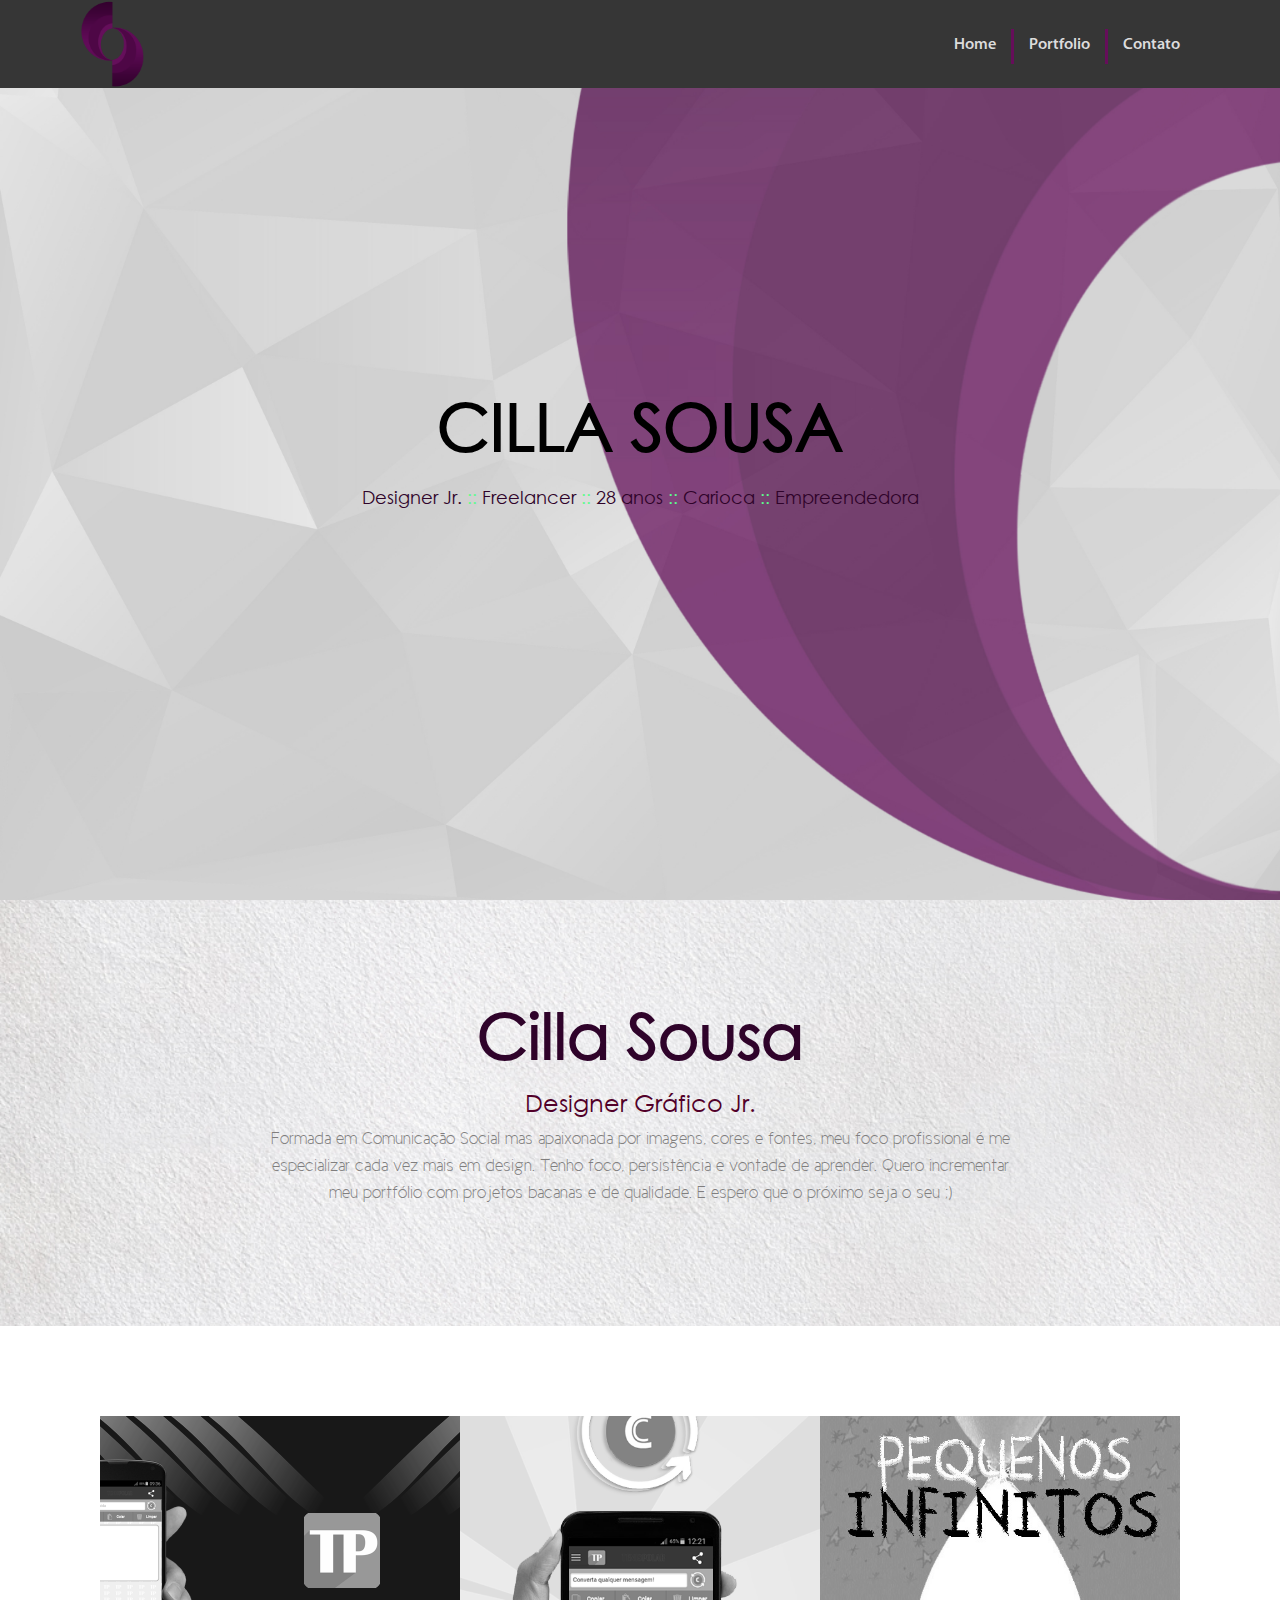
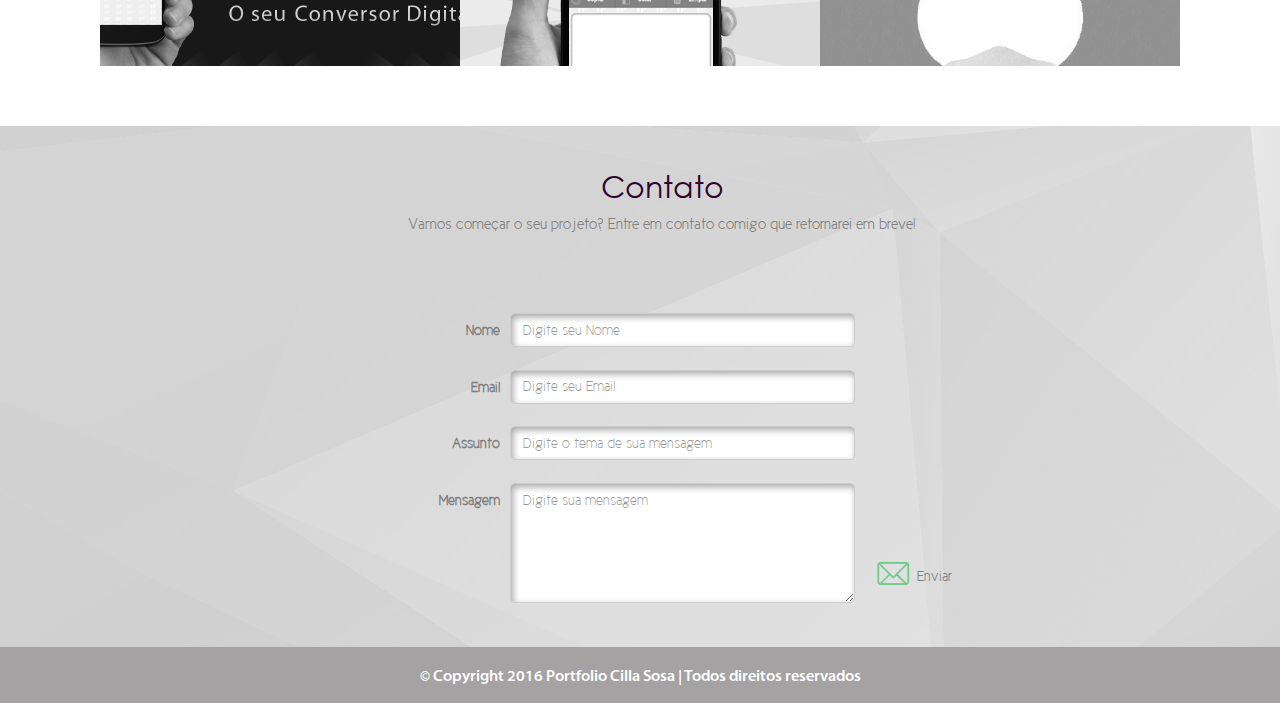
==== index.html @ 8358c3c4 "accordeon desktop, slide mobile" ====
<!DOCTYPE html>
<html lang="en">

<head>
    <link rel="shortcut icon" href="Content/images/LOGO-portfolio.png">
	<meta charset="utf-8">
	<meta http-equiv="X-UA-Compatible" content="IE=edge">
	<meta name="viewport" content="width=device-width, initial-scale=1">
	<meta name="description" content="">
	<meta name="author" content="">

	<title>Cilla Sousa - Designer</title>

	<!-- Bootstrap Core CSS -->
	<link rel="stylesheet" href="Content/bootstrap.css" type="text/css">

	<!-- Custom Fonts -->
	<link href='http://fonts.googleapis.com/css?family=Open+Sans:300italic,400italic,600italic,700italic,800italic,400,300,600,700,800' rel='stylesheet' type='text/css'>
	<link href='http://fonts.googleapis.com/css?family=Merriweather:400,300,300italic,400italic,700,700italic,900,900italic' rel='stylesheet' type='text/css'>
	<link href='http://fonts.googleapis.com/css?family=Slabo+27px' rel='stylesheet' type='text/css'>
	<link rel="stylesheet" href="Content/font-awesome.min.css" type="text/css">

	<!-- Plugin CSS -->
	<link rel="stylesheet" href="Content/animate.min.css" type="text/css">

    <!-- jCarousel -->
    <link rel="stylesheet" href="Content/jcarousel.css" type="text/css">

	<!-- Custom CSS -->
	<link rel="stylesheet" href="Content/creative.css" type="text/css">

    </head>

    <body id="page-top">

    <nav id="mainNav" class="navbar navbar-default navbar-fixed-top">
    	<div class="container-fluid">
    		<!-- Brand and toggle get grouped for better mobile display -->
    		<div class="navbar-header">
    			<button type="button" class="navbar-toggle collapsed" data-toggle="collapse" data-target="#bs-example-navbar-collapse-1">
    				<span class="sr-only">Toggle navigation</span>
    				<span class="icon-bar"></span>
    				<span class="icon-bar"></span>
    				<span class="icon-bar"></span>
    			</button>
    			<div class="containerLogo" data-href="#page-top">
    				<!-- <img src="Content/Images/LOGO3.png" data-href="#page-top" class="imgLogo"> -->
    			</div>
    		</div>

    		<!-- Collect the nav links, forms, and other content for toggling -->
    		<div class="collapse navbar-collapse" id="bs-example-navbar-collapse-1">
    			<ul class="nav navbar-nav navbar-right menuAnim">
    				<li class="menuBorderRight">
    					<a class="page-scroll" href="#about">Home</a>
    				</li>
    				<li class="menuBorderRight">
    					<a class="page-scroll" href="#portfolio">Portfolio</a>
    				</li>
    				<li>
    					<a class="page-scroll" href="#contact">Contato</a>
    				</li>
    			</ul>
    		</div>
    		<!-- /.navbar-collapse -->
    	</div>
    	<!-- /.container-fluid -->
    </nav>

    <header>
    	<div class="header-content">
    		<div class="header-content-inner">
    			<h1 class="cillaH1">Cilla Sousa</h1>
                <br>
                <div class="cillaH2">Designer Jr. <span class="greenDots">::</span> Freelancer <span class="greenDots">::</span> 28 anos <span class="greenDots">::</span> Carioca <span class="greenDots">::</span> Empreendedora</div>
    		</div>
    	</div>
    </header>

    <section class="bg-primary resumo" id="about">
    	<div class="container">
    		<div class="row">
    			<div class="col-lg-8 col-lg-offset-2 text-center">
    				<h1 class="section-heading">Cilla Sousa</h2>
                    <h3>Designer Gráfico Jr.</h3>
    				<p class="text-faded">Formada em Comunicação Social mas apaixonada por imagens, cores e fontes, meu foco profissional é me especializar cada vez mais em design.
Tenho foco, persistência e vontade de aprender.
Quero incrementar meu portfólio com projetos bacanas e de qualidade. E espero que o próximo seja o seu ;)</p>

    			</div>
    		</div>
    	</div>
    </section>

    <!-- <section class="galery-padding" id="portfolio">
    	<div class="header-content">
            <div class="container divGalery">
                <div class="wrapper">
                    <h1 class="roxoHeader portfolioH1">Portfolio</h1>

                    <p class="portfolioDescription" style="text-align: center">Clique em uma das capas para abrir a galeria do respectivo projeto</p>

                    <div class="jcarousel-wrapper">
                        <div class="jcarousel">
                            <ul style="left: 0px; top: 0px;">
                                <li data-toggle="modal" data-target="#lightboxOwner" style="width: 200px;"><img src="Content/images/portfolio/Owner/ownerLogo.jpg" alt="Image 1"></li>
                                <li data-toggle="modal" data-target="#lightboxTP" style="width: 200px;"><img src="Content/images/portfolio/TenisPolar/divulgacao_facebook.png" alt="Image 2"></li>
                                <li data-toggle="modal" data-target="#lightboxPI" style="width: 200px;"><img src="Content/images/portfolio/PequenosInfinitos/CAPA1.jpg" alt="Image 3"></li>
                            </ul>
                        </div>

                        <a href="#" class="jcarousel-control-prev" data-jcarouselcontrol="true">‹</a>
                        <a href="#" class="jcarousel-control-next" data-jcarouselcontrol="true">›</a>
                    </div>
                </div>
            </div>
        </div>
    </section> -->

    <section class="galery-padding" id="portfolio" >
        <div class="header-content">
            <div class="container divGalery">
                
            </div>
        </div>
    </section> 

    <!-- Lightboxes Owner-->
    <div class="modal fade" id="lightboxOwner" tabindex="-1" role="dialog" aria-labelledby="myModalLabel">
        <div class="vertical-alignment-helper">    
            <div class="modal-dialog modal-dialog-interno vertical-align-center" role="document">
                <div class="modal-content">
                    <div class="modal-body">
                        <div class="wrapper">
                            <h1 class="projetoH1">Owner Wearing</h1>

                            <p class="projetoDescription" style="text-align: center">Projeto feito para uma nova loja de roupas recem lançada.</p>

                            <div class="jcarousel-wrapper">
                                <div class="jcarousel">
                                    <ul style="left: 0px; top: 0px;">
                                        <li style="width: 200px;"><img src="Content/images/portfolio/Owner/ownerLogo.jpg" alt="Image 1"></li>
                                        <li style="width: 200px;"><img src="Content/images/portfolio/Owner/owner.jpg" alt="Image 2"></li>
                                        <li style="width: 200px;"><img src="Content/images/portfolio/Owner/owner2.jpg" alt="Image 3"></li>
                                        <li style="width: 200px;"><img src="Content/images/portfolio/Owner/owner3.jpg" alt="Image 4"></li>
                                        <li style="width: 200px;"><img src="Content/images/portfolio/Owner/capa_face.jpg" alt="Image 4"></li>
                                    </ul>
                                </div>

                                <a href="#" class="jcarousel-control-prev" data-jcarouselcontrol="true">‹</a>
                                <a href="#" class="jcarousel-control-next" data-jcarouselcontrol="true">›</a>
                            </div>
                        </div>
                    </div>
                    <div class="modal-footer">
                    <button type="button" class="btn btn-default" data-dismiss="modal">Fechar</button>
                    </div>
                </div>
            </div>
        </div>
    </div>

    <!-- Lightboxes Tenis Polar-->
    <div class="modal fade" id="lightboxTP" tabindex="-1" role="dialog" aria-labelledby="myModalLabel">
        <div class="vertical-alignment-helper">    
            <div class="modal-dialog modal-dialog-interno vertical-align-center" role="document">
                <div class="modal-content">
                    <div class="modal-body">
                        <div class="wrapper">
                            <h1 class="projetoH1">Tenis Polar</h1>

                            <p class="projetoDescription" style="text-align: center">Aplicativo lançado para android, que codifica mensagens.</p>

                            <div class="jcarousel-wrapper">
                                <div class="jcarousel">
                                    <ul style="left: 0px; top: 0px;">
                                        <li style="width: 200px;"><img src="Content/images/portfolio/TenisPolar/divulgacao_facebook.png" alt="Image 1"></li>
                                        <li style="width: 200px;"><img src="Content/images/portfolio/TenisPolar/Feature Graphic.png" alt="Image 2"></li>
                                        <li style="width: 200px;"><img src="Content/images/portfolio/TenisPolar/mao2.png" alt="Image 3"></li>
                                        <li style="width: 200px;"><img src="Content/images/portfolio/TenisPolar/img_desc1.png" alt="Image 4"></li>
                                        <li style="width: 200px;"><img src="Content/images/portfolio/TenisPolar/img_desc2.png" alt="Image 4"></li>
                                        <li style="width: 200px;"><img src="Content/images/portfolio/TenisPolar/img_desc3.png" alt="Image 4"></li>
                                        <li style="width: 200px;"><img src="Content/images/portfolio/TenisPolar/img_desc4.png" alt="Image 4"></li>
                                    </ul>
                                </div>

                                <a href="#" class="jcarousel-control-prev" data-jcarouselcontrol="true">‹</a>
                                <a href="#" class="jcarousel-control-next" data-jcarouselcontrol="true">›</a>
                            </div>
                        </div>
                    </div>
                    <div class="modal-footer">
                    <button type="button" class="btn btn-default" data-dismiss="modal">Fechar</button>
                    </div>
                </div>
            </div>
        </div>
    </div>

    <!-- Lightboxes Pequenos Infinitos-->
    <div class="modal fade" id="lightboxPI" tabindex="-1" role="dialog" aria-labelledby="myModalLabel">
        <div class="vertical-alignment-helper">    
            <div class="modal-dialog modal-dialog-interno vertical-align-center" role="document">
                <div class="modal-content">
                    <div class="modal-body">
                        <div class="wrapper">
                            <h1 class="projetoH1">Pequenos Infinitos</h1>

                            <p class="projetoDescription" style="text-align: center">Design do livro escrito por mim como trabalho de conclusão da faculdade.</p>

                            <div class="jcarousel-wrapper">
                                <div class="jcarousel">
                                    <ul style="left: 0px; top: 0px;">
                                        <li style="width: 200px;"><img src="Content/images/portfolio/PequenosInfinitos/CAPA1.jpg" alt="Image 1"></li>
                                        <li style="width: 200px;"><img src="Content/images/portfolio/PequenosInfinitos/CAPA2.jpg" alt="Image 2"></li>
                                        <li style="width: 200px;"><img src="Content/images/portfolio/PequenosInfinitos/PEQINFINITOS-face2.jpg" alt="Image 3"></li>
                                    </ul>
                                </div>

                                <a href="#" class="jcarousel-control-prev" data-jcarouselcontrol="true">‹</a>
                                <a href="#" class="jcarousel-control-next" data-jcarouselcontrol="true">›</a>
                            </div>
                        </div>
                    </div>
                    <div class="modal-footer">
                    <button type="button" class="btn btn-default" data-dismiss="modal">Fechar</button>
                    </div>
                </div>
            </div>
        </div>
    </div>

    <!-- <div class="col-sm-6 col-sm-offset-3 text-center">
                <div> -->
                <!-- <div class="col-sm-8  text-center">
                    <i class="fa fa-envelope-o fa-3x wow bounceIn" data-wow-delay=".1s"></i><br><br>
                    <div class="form-group">
                        <input type="text" class="form-control" id="txtNome" placeholder="Seu Nome"><br />
                        <input type="email" class="form-control" id="txtEmail" placeholder="Seu Email"><br />
                        <input type="text" class="form-control" id="txtAssunto" placeholder="Assunto">   <br />
                        <textarea style="resize:vertical; min-height:120px;" class="form-control" id="txtMensagem" placeholder="Mensagem"></textarea>
                    </div>
                    <a href="javascript:void(0);" class="btn btn-primary" onclick="sendEmail();">Enviar</a>
                </div> -->

    <section id="contact">
    	<div class="container">
    		<div class="row contactTitle">
    			<div class="col-sm-6 col-sm-offset-3 text-center">
    				<h2 class="section-heading roxoHeader">Contato</h2>
    				<p class="cinzaTexto">Vamos começar o seu projeto? Entre em contato comigo que retornarei em breve!</p>
    			</div>
			</div>
			<div class="row">
    			<div class="col-sm-8 col-sm-offset-2 text-center">
    				<div class="form-group">
                        <label for="txtNome" class="col-sm-4">Nome</label>
                        <div class="col-sm-6">
                            <input type="text" class="form-control" id="txtNome" placeholder="Digite seu Nome"><br />
                        </div>
    				</div>
    			</div>
    		</div>
            <div class="row">
                <div class="col-sm-8 col-sm-offset-2 text-center">
                    <div class="form-group">
                        <label for="txtEmail" class="col-sm-4">Email</label>
                        <div class="col-sm-6">
                            <input type="email" class="form-control" id="txtEmail" placeholder="Digite seu Email"><br />
                        </div>
                    </div>
                </div>
            </div>
            <div class="row">
                <div class="col-sm-8 col-sm-offset-2 text-center">
                    <div class="form-group">
                        <label for="txtAssunto" class="col-sm-4">Assunto</label>
                        <div class="col-sm-6">
                            <input type="text" class="form-control" id="txtAssunto" placeholder="Digite o tema de sua mensagem"><br />
                        </div>
                    </div>
                </div>
            </div>
            <div class="row">
                <div class="col-sm-8 col-sm-offset-2 text-center">
                    <div class="form-group">
                        <label for="txtMensagem" class="col-sm-4">Mensagem</label>
                        <div class="col-sm-6">
                            <textarea style="resize:vertical; min-height:120px;" class="form-control" id="txtMensagem" placeholder="Digite sua mensagem"></textarea>
                        </div>
                    </div>
                    <div class="btnEnviarEmail">
                        <img src="Content/images/email-icon.png" onclick="sendEmail();" />
                        <a href="javascript:void(0);" onclick="sendEmail();">Enviar</a>
                    </div>
                </div>
            </div>
    		<div class="alertFade">
    		</div>
    	</div>
    </section>

    

    <footer class="footer">© Copyright 2016 Portfolio Cilla Sosa | Todos direitos reservados</footer>
    
    <!-- Modernizr -->
    <script src="Content/js/modernizr.js"></script>

    <!-- jQuery -->
    <script src="Content/js/jquery.js"></script>

    <!-- Bootstrap Core JavaScript -->
    <script src="Content/js/bootstrap.js"></script>

    <!-- Plugin JavaScript -->
    <script src="Content//js/jquery.easing.min.js"></script>
    <script src="Content/js/jquery.fittext.js"></script>
    <script src="Content/js/wow.min.js"></script>

    <!-- jCarousel -->
    <script src="Content/js/jquery.jcarousel.js"></script>
    <script src="Content/js/jcarousel.transitions.js"></script>
    
    <!-- Custom Theme JavaScript -->
    <script src="Content/js/creative.js"></script>

    <script src="Content/js/index.js"></script>

</body>

</html>
---- Content/jcarousel.css ----
.jcarousel-wrapper {
    margin: 20px auto;
    position: relative;
    /*border: 10px solid #fff;*/
    -webkit-border-radius: 5px;
    -moz-border-radius: 5px;
    border-radius: 5px;
    /*-webkit-box-shadow: 0 0 2px #999;
    -moz-box-shadow: 0 0 2px #999;*/
    /*box-shadow: 0 0 2px #999;*/
}

/** Carousel **/

.jcarousel {
    position: relative;
    overflow: hidden;
    width: 100%;
}

.jcarousel ul {
    width: 20000em;
    position: relative;
    list-style: none;
    margin: 0;
    padding: 0;
}

.jcarousel li {
    width: 200px !important;
    float: left;
    border: 1px solid #fff;
    -moz-box-sizing: border-box;
    -webkit-box-sizing: border-box;
    box-sizing: border-box;
}

.jcarousel img {
    display: block;
    max-width: 100%;
    height: auto !important;
    min-height: 170px;
}

/** Carousel Controls **/

.jcarousel-control-prev,
.jcarousel-control-next {
    position: absolute;
    top: 50%;
    margin-top: -15px;
    width: 30px;
    height: 30px;
    text-align: center;
    /*background: #3ec567;*/
    color: #fff;
    text-decoration: none;
    text-shadow: 0 0 1px #000;
    font: 90px/27px Arial, sans-serif;
    -webkit-border-radius: 30px;
    -moz-border-radius: 30px;
    border-radius: 30px;
}

.jcarousel-control-prev:hover,
.jcarousel-control-prev:focus,
.jcarousel-control-next:hover,
.jcarousel-control-next:focus{
    text-decoration: none;
    color: #3ec567;
}

.jcarousel-control-prev {
    left: 15px;
}

.jcarousel-control-next {
    right: 15px;
}

/** Carousel Pagination **/

.jcarousel-pagination {
    position: absolute;
    bottom: -40px;
    left: 50%;
    -webkit-transform: translate(-50%, 0);
    -ms-transform: translate(-50%, 0);
    transform: translate(-50%, 0);
    margin: 0;
}

.jcarousel-pagination a {
    text-decoration: none;
    display: inline-block;

    font-size: 11px;
    height: 10px;
    width: 10px;
    line-height: 10px;

    background: #fff;
    color: #4E443C;
    border-radius: 10px;
    text-indent: -9999px;

    margin-right: 7px;


    -webkit-box-shadow: 0 0 2px #4E443C;
    -moz-box-shadow: 0 0 2px #4E443C;
    box-shadow: 0 0 2px #4E443C;
}

.jcarousel-pagination a.active {
    background: #4E443C;
    color: #fff;
    opacity: 1;

    -webkit-box-shadow: 0 0 2px #F0EFE7;
    -moz-box-shadow: 0 0 2px #F0EFE7;
    box-shadow: 0 0 2px #F0EFE7;
}

@import '//fonts.googleapis.com/css?family=Lato:400,400italic|Arvo:700,400,400italic';

body {
    background: #F0EFE7;
    margin: 0;
    padding: 0;
    font: 15px/1.5 'Lato', 'Helvetica Neue', Helvetica, Arial, sans-serif;
    color: #4E443C;
}

h1, h2, h3, h4, h5, h6 {
  font-family: 'Arvo', 'Helvetica Neue', Helvetica, Arial, sans-serif;
  text-align: center;
  font-weight: normal;
  text-rendering: optimizelegibility;
}

h1 {
    color: #4E443C;
    font-size: 36px;
    font-weight: bold;
}

h2, h2 a {
    color: #F14E32;
}

h3, h3 a {
  color: #0388A6;
}

a {
  color: #0388A6;
}

pre {
  border:1px solid #000;
  overflow-x:auto;
  background: #222;
  color: #fff;
  text-shadow: none;
}

.wrapper {
    max-width: 638px;
    padding: 0 20px 40px 20px;
    margin: auto;
}
---- Content/creative.css ----
/*!
 * Start Bootstrap - Creative Bootstrap Theme (http://startbootstrap.com)
 * Code licensed under the Apache License v2.0.
 * For details, see http://www.apache.org/licenses/LICENSE-2.0.
 */

 @font-face {
    font-family: 'CicleFina'; /*a name to be used later*/
    src: url('fonts/CicleFina.ttf'); /*URL to font*/
}

 @font-face {
    font-family: 'CicleSemi'; /*a name to be used later*/
    src: url('fonts/CicleSemi.ttf'); /*URL to font*/
}

 @font-face {
    font-family: 'CenturyGothicRegular'; /*a name to be used later*/
    src: url('fonts/CenturyGothicRegular.ttf'); /*URL to font*/
}

 @font-face {
    font-family: 'MyriadProSemibold'; /*a name to be used later*/
    src: url('fonts/MyriadProSemibold.ttf'); /*URL to font*/
}

 @font-face {
    font-family: 'MyriadProLight'; /*a name to be used later*/
    src: url('fonts/MyriadProLight.ttf'); /*URL to font*/
}

html,
body {
    width: 100%;
    height: 100%;
}

body {
    /*font-family: Merriweather,'Helvetica Neue',Arial,sans-serif;*/
}

hr {
    max-width: 50px;
    border-color: #f05f40;
    border-width: 3px;
}

hr.light {
    border-color: #fff;
}

a {
    color: #f05f40;
    -webkit-transition: all .35s;
    -moz-transition: all .35s;
    transition: all .35s;
}

a:hover,
a:focus {
    color: #eb3812;
}

h1,
h2,
h3,
h4,
h5,
h6 {
    /*font-family: 'Open Sans','Helvetica Neue',Arial,sans-serif;*/
    /*font-family: 'Slabo 27px', serif;*/
}

p {
    margin-bottom: 20px;
    font-size: 16px;
    line-height: 1.5;
    /*font-family: 'Slabo 27px', serif;*/
}

.bg-primary {
    background-color: white;
}

.bg-dark {
    color: #fff;
    background-color: #222;
}

.text-faded {
    color: rgba(255,255,255,.7);
}

section {
    padding: 100px 0;
}

aside {
    padding: 50px 0;
}

.galery-padding {
    padding: 10px;
}

.navbar-default {
    border-color: #363636;
    background-color: #363636;
    border-width: 0 0 0;
}

.navbar-default .navbar-header .navbar-brand {
    color: rgba(255,255,255,.7);
}

.navbar-default .navbar-header .navbar-brand:hover,
.navbar-default .navbar-header .navbar-brand:focus {
    color: #fff;
}

.navbar-default .nav > li>a,
.navbar-default .nav>li>a:focus {
    color: #DCDCDC;
}

.navbar-default .nav > li>a:hover,
.navbar-default .nav>li>a:focus:hover {
    color: #FAFAFA;
}

.navbar-default.affix {
    border-color: #F3F3F3;
    background-color: #F3F3F3;
    border-width: 0 0 0;
    opacity: 0.8;
    transition-property: all;
    transition-duration: 1000ms;
    transition-timing-function: ease-in-out;
}

.navbar-default.affix .navbar-header .navbar-brand {
    font-size: 14px;
    color: #f05f40;
}

.navbar-default.affix .navbar-header .navbar-brand:hover,
.navbar-default.affix .navbar-header .navbar-brand:focus {
    color: #eb3812;
}

.navbar-default.affix .nav > li>a,
.navbar-default.affix .nav>li>a:focus {
    color: #71093d;
}

.navbar-default.affix .nav > li>a:hover,
.navbar-default.affix .nav>li>a:focus:hover {
    color: #A46987;
}

header {
    position: relative;
    width: 100%;
    min-height: auto;
    text-align: center;
    color: #fff;
    background-image: url(images/header2.jpg);
    background-position: center;
    -webkit-background-size: cover;
    -moz-background-size: cover;
    background-size: cover;
    -o-background-size: cover;
}

header .header-content {
    position: relative;
    width: 100%;
    padding: 100px 15px;
    text-align: center;
}

header .header-content .header-content-inner h1 {
    margin-top: 0;
    margin-bottom: 0;
    text-transform: uppercase;
    font-weight: 700;
    /*font-family: 'Slabo 27px', serif;*/
}

header .header-content .header-content-inner hr {
    margin: 30px auto;
}

header .header-content .header-content-inner p {
    margin-bottom: 50px;
    font-size: 16px;
    font-weight: 300;
    color: rgba(255,255,255,.7);
    /*font-family: 'Slabo 27px', serif;*/
}

@media(min-width:768px) {
    header {
        min-height: 100%;
    }

    header .header-content {
        position: absolute;
        top: 50%;
        padding: 0 50px;
        -webkit-transform: translateY(-50%);
        -ms-transform: translateY(-50%);
        transform: translateY(-50%);
    }

    header .header-content .header-content-inner {
        margin-right: auto;
        margin-left: auto;
        max-width: 1000px;
    }

    header .header-content .header-content-inner p {
        margin-right: auto;
        margin-left: auto;
        max-width: 80%;
        font-size: 18px;
    }
}

.section-heading {
    margin-top: 0;
    font-family: "CenturyGothicRegular";
}

.service-box {
    margin: 50px auto 0;
    max-width: 400px;
}

@media(min-width:992px) {
    .service-box {
        margin: 20px auto 0;
    }
}

.service-box p {
    margin-bottom: 0;
}

.portfolio-box {
    display: block;
    position: relative;
    margin: 0 auto;
    max-width: 650px;
}

.portfolio-box .portfolio-box-caption {
    display: block;
    position: absolute;
    bottom: 0;
    width: 100%;
    height: 100%;
    text-align: center;
    color: #fff;
    opacity: 0;
    background: rgba(240,95,64,.9);
    -webkit-transition: all .35s;
    -moz-transition: all .35s;
    transition: all .35s;
}

.portfolio-box .portfolio-box-caption .portfolio-box-caption-content {
    position: absolute;
    top: 50%;
    width: 100%;
    text-align: center;
    transform: translateY(-50%);
}

.portfolio-box .portfolio-box-caption .portfolio-box-caption-content .project-category,
.portfolio-box .portfolio-box-caption .portfolio-box-caption-content .project-name {
    padding: 0 15px;
    font-family: 'Open Sans','Helvetica Neue',Arial,sans-serif;
}

.portfolio-box .portfolio-box-caption .portfolio-box-caption-content .project-category {
    text-transform: uppercase;
    font-size: 14px;
    font-weight: 600;
}

.portfolio-box .portfolio-box-caption .portfolio-box-caption-content .project-name {
    font-size: 18px;
}

.portfolio-box:hover .portfolio-box-caption {
    opacity: 1;
}

@media(min-width:768px) {
    .portfolio-box .portfolio-box-caption .portfolio-box-caption-content .project-category {
        font-size: 16px;
    }

    .portfolio-box .portfolio-box-caption .portfolio-box-caption-content .project-name {
        font-size: 22px;
    }
}

.call-to-action h2 {
    margin: 0 auto 20px;
}

.text-primary {
    color: #f05f40;
}

.no-gutter > [class*=col-] {
    padding-right: 0;
    padding-left: 0;
}

.btn-default {
    border-color: #fff;
    color: #222;
    background-color: #fff;
    -webkit-transition: all .35s;
    -moz-transition: all .35s;
    transition: all .35s;
}

.btn-default:hover,
.btn-default:focus,
.btn-default.focus,
.btn-default:active,
.btn-default.active,
.open > .dropdown-toggle.btn-default {
    border-color: #ededed;
    color: #222;
    background-color: #f2f2f2;
}

.btn-default:active,
.btn-default.active,
.open > .dropdown-toggle.btn-default {
    background-image: none;
}

.btn-default.disabled,
.btn-default[disabled],
fieldset[disabled] .btn-default,
.btn-default.disabled:hover,
.btn-default[disabled]:hover,
fieldset[disabled] .btn-default:hover,
.btn-default.disabled:focus,
.btn-default[disabled]:focus,
fieldset[disabled] .btn-default:focus,
.btn-default.disabled.focus,
.btn-default[disabled].focus,
fieldset[disabled] .btn-default.focus,
.btn-default.disabled:active,
.btn-default[disabled]:active,
fieldset[disabled] .btn-default:active,
.btn-default.disabled.active,
.btn-default[disabled].active,
fieldset[disabled] .btn-default.active {
    border-color: #fff;
    background-color: #fff;
}

.btn-default .badge {
    color: #fff;
    background-color: #222;
}

.btn-primary {
    border-color: #f05f40;
    color: #fff;
    background-color: #f05f40;
    -webkit-transition: all .35s;
    -moz-transition: all .35s;
    transition: all .35s;
}

.btn-primary:hover,
.btn-primary:focus,
.btn-primary.focus,
.btn-primary:active,
.btn-primary.active,
.open > .dropdown-toggle.btn-primary {
    border-color: #ed431f;
    color: #fff;
    background-color: #ee4b28;
}

.btn-primary:active,
.btn-primary.active,
.open > .dropdown-toggle.btn-primary {
    background-image: none;
}

.btn-primary.disabled,
.btn-primary[disabled],
fieldset[disabled] .btn-primary,
.btn-primary.disabled:hover,
.btn-primary[disabled]:hover,
fieldset[disabled] .btn-primary:hover,
.btn-primary.disabled:focus,
.btn-primary[disabled]:focus,
fieldset[disabled] .btn-primary:focus,
.btn-primary.disabled.focus,
.btn-primary[disabled].focus,
fieldset[disabled] .btn-primary.focus,
.btn-primary.disabled:active,
.btn-primary[disabled]:active,
fieldset[disabled] .btn-primary:active,
.btn-primary.disabled.active,
.btn-primary[disabled].active,
fieldset[disabled] .btn-primary.active {
    border-color: #f05f40;
    background-color: #f05f40;
}

.btn-primary .badge {
    color: #f05f40;
    background-color: #fff;
}

.btn {
    border: 0;
    border-radius: 300px;
    text-transform: uppercase;
    font-family: 'Open Sans','Helvetica Neue',Arial,sans-serif;
    font-weight: 700;
}

.btn-xl {
    padding: 15px 30px;
}

::-moz-selection {
    text-shadow: none;
    color: #fff;
    background: #222;
}

::selection {
    text-shadow: none;
    color: #fff;
    background: #222;
}

img::selection {
    color: #fff;
    background: 0 0;
}

img::-moz-selection {
    color: #fff;
    background: 0 0;
}

.footer {
  position: relative;
  margin-top: -56px; /* negative value of footer height */
  height: 56px;
  clear:both;
  padding-top:20px;
  background-color: #A4A2A3;
  text-align: center;
  font-family: 'MyriadProSemibold';
  color: white;
}

.alertFade {
    border: 1px solid transparent;
    border-radius: 4px;
    position: fixed;
    left: 0;
    right: 0;
    top: 17%;
    margin-left: 22%;
    margin-right: 20%;
    padding: 15px;
    display: none;
}

body {
    webkit-tap-highlight-color: #222;
    background: url(images/background.jpg) top right no-repeat;
    background-attachment: fixed;
}

.divGalery {
    margin-top: 30px;
}

.divGalery img {
    filter: gray; /* IE6-9 */
    -webkit-filter: grayscale(1); /* Google Chrome, Safari 6+ & Opera 15+ */
    -webkit-box-shadow: 0px 8px 6px -2px rgba(0,0,0,0.75);
    -moz-box-shadow: 0px 8px 6px -2px rgba(0,0,0,0.75);
    box-shadow: 0px 8px 6px -2px rgba(0,0,0,0.75);
    transition-property: all;
    transition-duration: 500ms;
    transition-timing-function: ease-in-out;
    cursor: pointer;
}

.divGalery img:hover {
    filter: none; /* IE6-9 */
    -webkit-filter: grayscale(0); /* Google Chrome, Safari 6+ & Opera 15+ */
}

@media(max-width: 768px){
    .containerLogo,
    .containerLogo.affix-top {
        height: 50px;
        width: 48px;
        background: url(images/LOGO-portfolio.png);
        background-size: cover;
        transition-property: all;
        transition-duration: 1000ms;
        transition-timing-function: ease-in-out;
        -webkit-filter: brightness(0) invert(1);
        filter: grayscale(0%);
    }
    .containerLogo.affix{
        margin-left: 0%;
        -webkit-filter: brightness(1) invert(0); 
        filter: grayscale(100%);
    }
}

@media(min-width: 768px){
    .containerLogo,
    .containerLogo.affix-top {
        width: 88px;
        height: 88px;
        transition-property: all;
        transition-duration: 1000ms;
        transition-timing-function: ease-in-out;
        -webkit-filter: brightness(0) invert(1);
        filter: grayscale(0%);
        background: url(images/LOGO-portfolio.png);
        background-size: cover;
        margin-left: 60%;
        position: relative;
        cursor: pointer;
    }
    .containerLogo.affix{
        margin-left: 0%;
        -webkit-filter: brightness(1) invert(0); 
        filter: grayscale(100%);
        height: 50px;
        width: 48px;
    }
}

.menuAnim{
    font-family: 'MyriadProSemibold';
}

.menuAnim li{
    height: 35px;
    margin-top: 8px;
}

.menuAnim li a{
    margin-top: -8px;
}

@media(min-width: 768px){
    .menuAnim{
        transition-property: all;
        transition-duration: 1000ms;
        transition-timing-function: ease-in-out;
        float: right !important;
    }
    .menuAnim.affix-top{
        margin-top: 21px;
        margin-right: 70px;
    }

    .menuAnim.affix{
        margin-top: 0px;
        margin-right: 0px;
    }
    .menuAnim.affix-top .menuBorderRight{
        border-right: 3px solid #660E5A;
    }
    .menuAnim.affix .menuBorderRight{
        border-right: 3px solid #CDCDCD;
        transition-property: all;
        transition-duration: 1000ms;
        transition-timing-function: ease-in-out;
    }
}

@media(max-width: 768px){
    .containerLogo,
    .containerLogo.affix-top {
        margin-left: 10%;
    }
    .containerLogo.affix{
        margin-left: 0%;
    }
}

/* Align Modal Middle */

.vertical-alignment-helper {
    display:table;
    height: 100%;
    width: 100%;
    pointer-events:none; /* This makes sure that we can still click outside of the modal to close it */
}
.vertical-align-center {
    /* To center vertically */
    display: table-cell;
    vertical-align: middle;
    pointer-events:none;
}
.modal-content {
    /* Bootstrap sets the size of the modal in the modal-dialog class, we need to inherit it */
    width:inherit;
    height:inherit;
    /* To center horizontally */
    margin: 0 auto;
    pointer-events: all;
}

@media(max-width: 768px){
    .modal-dialog-interno{
        width: 500px;
    }
}

@media(max-width: 500px){
    .modal-dialog-interno{
        width: 300px;
    }
}



.header-content h1{
    color: black;
}

.header-content h2{
    color: #702F4D;
}

.portfolioH1{
    font-family: 'MyriadProSemibold';
}

.portfolioDescription{
    color: #a6a6a6;
    font-family: 'MyriadProLight';
}

.projetoH1{
    font-family: 'CicleSemi';
    color: #3ec567;
}

.projetoDescription{
    font-family: 'CicleFina';
    color: #a6a6a6;
}

.resumo h1,
.roxoHeader{ 
    color: #2f032a !important;
}

.resumo h3{
    color: #520029;
    font-family: "CenturyGothicRegular";
}

.resumo p{
    color: #807e7e;
    font-size: 18px;
    font-family: "CicleFina";
}

.cillaH2{
    color: #2f032a;
    font-size: 18px;
    font-family: "CenturyGothicRegular";
}

.cillaH1{
    font-family: "CenturyGothicRegular";
    color: #141313;
}

.greenDots{
    color: #5dfb8d;
    font-size: 18px;
}

.resumo{
    background-image: url(images/planodefundo-cinza1.jpg);
    background-position: center;
    background-size: cover;
}

#portfolio{
    /*background-image: url(images/planodefundo-roxo1.jpg);*/
    background-color: white;
    background-position: center;
    background-size: cover
}

@media(min-width: 768px){
    #contact label{
        text-align: right;
        margin-top: 7px;
        margin-right: -20px;
        color: #807e7e;
        font-family: 'CicleFina';
    }
}

@media(max-width: 768px){
    #contact label{
        text-align: right;
        margin-top: -15px;
        float: left;
        color: #868485;
    }
}

@media(min-width: 768px){
    .btnEnviarEmail{
        margin-top: 78px;
        margin-right: 8%;
    }
}

@media(max-width: 768px){
    .btnEnviarEmail{
        margin-top: 15px;
    }
}

.btnEnviarEmail img{
    height: auto;
    width: 40px;
    cursor: pointer;
    margin-top: -8px;
}

.cinzaTexto,
.btnEnviarEmail a{
    color: #807e7e;
    font-family: 'CicleSemi';
    margin-left: -1px;
}

.menuAnim .active a{
    color: #3ec567 !important;
}

#txtNome,
#txtEmail,
#txtAssunto,
#txtMensagem{
    font-family: 'CicleFina';
    font-size: 15px;
    box-shadow: inset 2px 3px 7px #a6a6a6;
}

.contactTitle{
    margin: -5% 0% 5% 4%;
}

/* Accordion */

.accordion {
    width: 100%;
    max-width: 1080px;
    height: 250px;
    overflow: hidden;
    margin: 50px auto;
}

.accordion ul {
    width: 100%;
    display: table;
    table-layout: fixed;
    margin: 0;
    padding: 0;
}

.accordion ul li {
    display: table-cell;
    vertical-align: bottom;
    position: relative;
    width: 16.666%;
    height: 250px;
    background-repeat: no-repeat;
    background-position: center center;
    transition: all 500ms ease;
    background-size: cover;
    cursor: pointer;
    -webkit-filter: grayscale(1); /* Google Chrome, Safari 6+ & Opera 15+ */
}

.accordion ul li:nth-child(1) {
    background-image: url("images/portfolio/TenisPolar/Feature Graphic.png"); 
}

.accordion ul li:nth-child(2) { 
    background-image: url("images/portfolio/TenisPolar/divulgacao_facebook.png");
     }

.accordion ul li:nth-child(3) { 
    background-image: url("images/portfolio/PequenosInfinitos/CAPA1.jpg"); 
}

.accordion ul li:nth-child(1):hover{
    -webkit-filter: grayscale(0);
}
.accordion ul li:nth-child(2):hover{
    -webkit-filter: grayscale(0);
}
.accordion ul li:nth-child(3):hover{
    -webkit-filter: grayscale(0);
}

.accordion ul:hover li { 
    width: 15%; 
    
}

.accordion ul:hover li:hover {
    width: 60%; 
}

.accordion ul:hover li:hover a { 
    background: rgba(0, 0, 0, 0.4); 
}

.accordion ul:hover li:hover a * {
    opacity: 1;
    -webkit-transform: translateX(0);
    transform: translateX(0);
}

/* Slider for Mobile */


.images-slide {
    height : 250px;
    overflow-x: scroll;
    overflow-y: hidden;
    white-space: nowrap;
    width: 350px;
    margin: 0 auto;
    margin-bottom: 40px;
}
.images-slide a{
  padding : 14px 5px 0px 5px;
  margin: 5px 3px 0px 3px;
  vertical-align: middle;
  display: inline-block;
}

.images-slide img{
    widows: 300px;
    height: 250px;
}
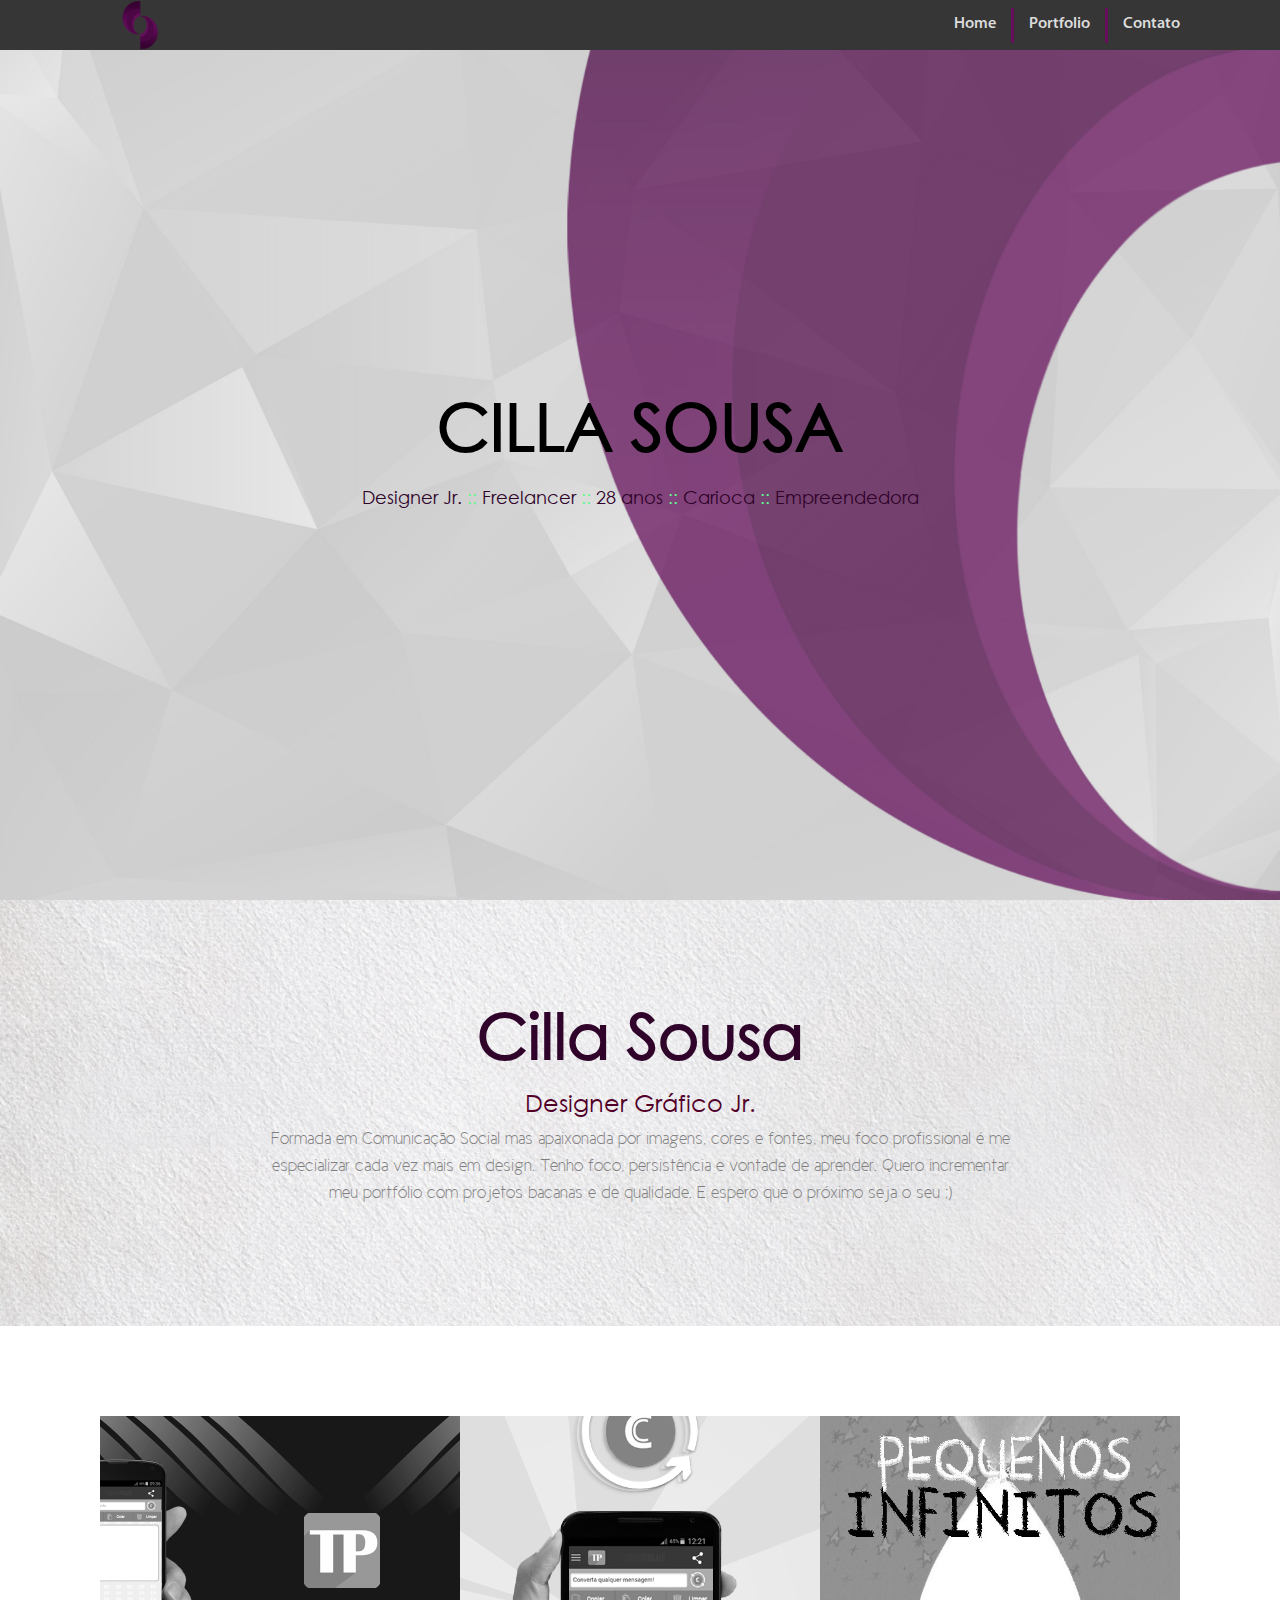
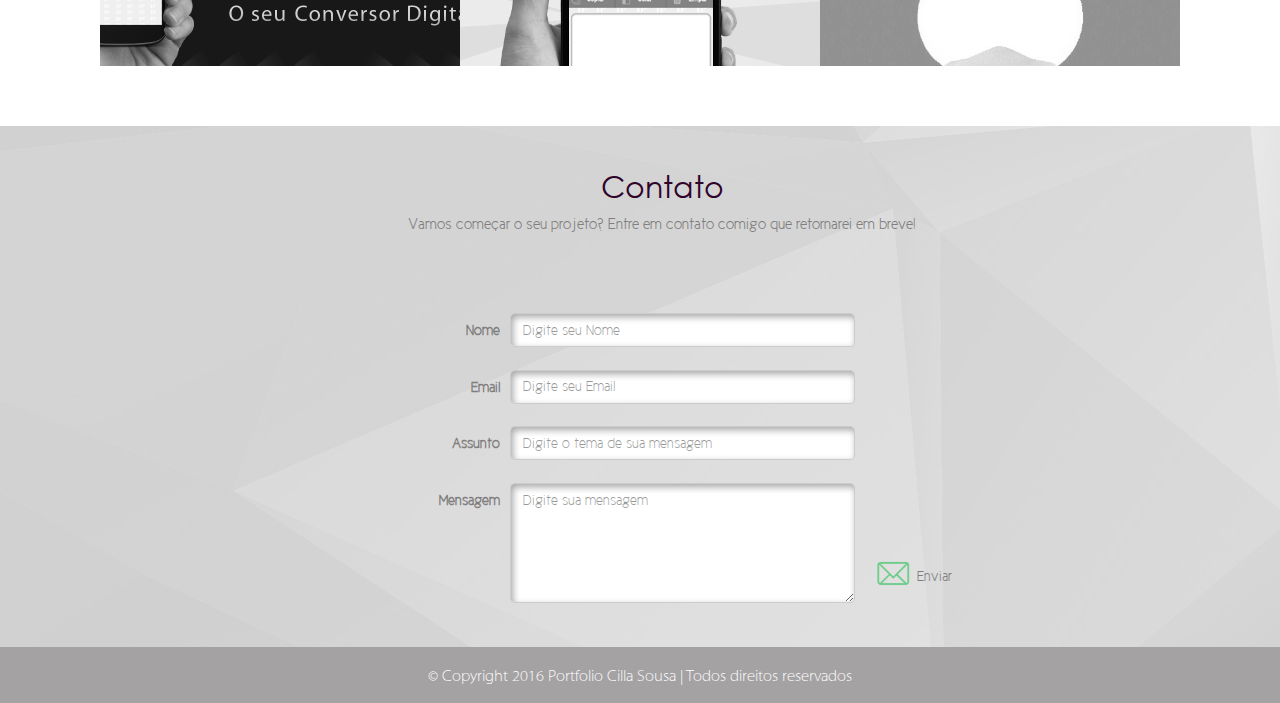
==== commit 15bd820e: "alteracoes" ====
--- a/index.html
+++ b/index.html
@@ -300,9 +300,11 @@
     	</div>
     </section>
 
+
+    <img id="btnTopo" src="Content/images/up_arrow_gray.png" data-href="#page-top" alt="">
     
 
-    <footer class="footer">© Copyright 2016 Portfolio Cilla Sosa | Todos direitos reservados</footer>
+    <footer class="footer">© Copyright 2016 Portfolio Cilla Sousa | Todos direitos reservados</footer>
     
     <!-- Modernizr -->
     <script src="Content/js/modernizr.js"></script>
--- a/Content/creative.css
+++ b/Content/creative.css
@@ -468,7 +468,7 @@
   padding-top:20px;
   background-color: #A4A2A3;
   text-align: center;
-  font-family: 'MyriadProSemibold';
+  font-family: 'MyriadProLight';
   color: white;
 }
 
@@ -535,8 +535,8 @@
 @media(min-width: 768px){
     .containerLogo,
     .containerLogo.affix-top {
-        width: 88px;
-        height: 88px;
+        width: 48px;
+        height: 50px;
         transition-property: all;
         transition-duration: 1000ms;
         transition-timing-function: ease-in-out;
@@ -544,7 +544,7 @@
         filter: grayscale(0%);
         background: url(images/LOGO-portfolio.png);
         background-size: cover;
-        margin-left: 60%;
+        margin-left: 100px;
         position: relative;
         cursor: pointer;
     }
@@ -578,7 +578,7 @@
         float: right !important;
     }
     .menuAnim.affix-top{
-        margin-top: 21px;
+        margin-top: 0px;
         margin-right: 70px;
     }
 
@@ -773,6 +773,13 @@
     font-family: 'CicleFina';
     font-size: 15px;
     box-shadow: inset 2px 3px 7px #a6a6a6;
+}
+
+#txtNome:focus,
+#txtEmail:focus,
+#txtAssunto:focus,
+#txtMensagem:focus{
+    border-color: #78D694;
 }
 
 .contactTitle{
@@ -875,3 +882,21 @@
     widows: 300px;
     height: 250px;
 }
+
+@media(min-width: 768px){
+    #btnTopo{
+        position: fixed;
+        top: 75%;
+        cursor: pointer;
+        transition-property: all;
+        transition-duration: 1000ms;
+        transition-timing-function: ease-in-out;
+    }
+    #btnTopo.affix-top{
+        left: 120%;
+    }
+
+    #btnTopo.affix{
+        left: 85%;
+    }
+}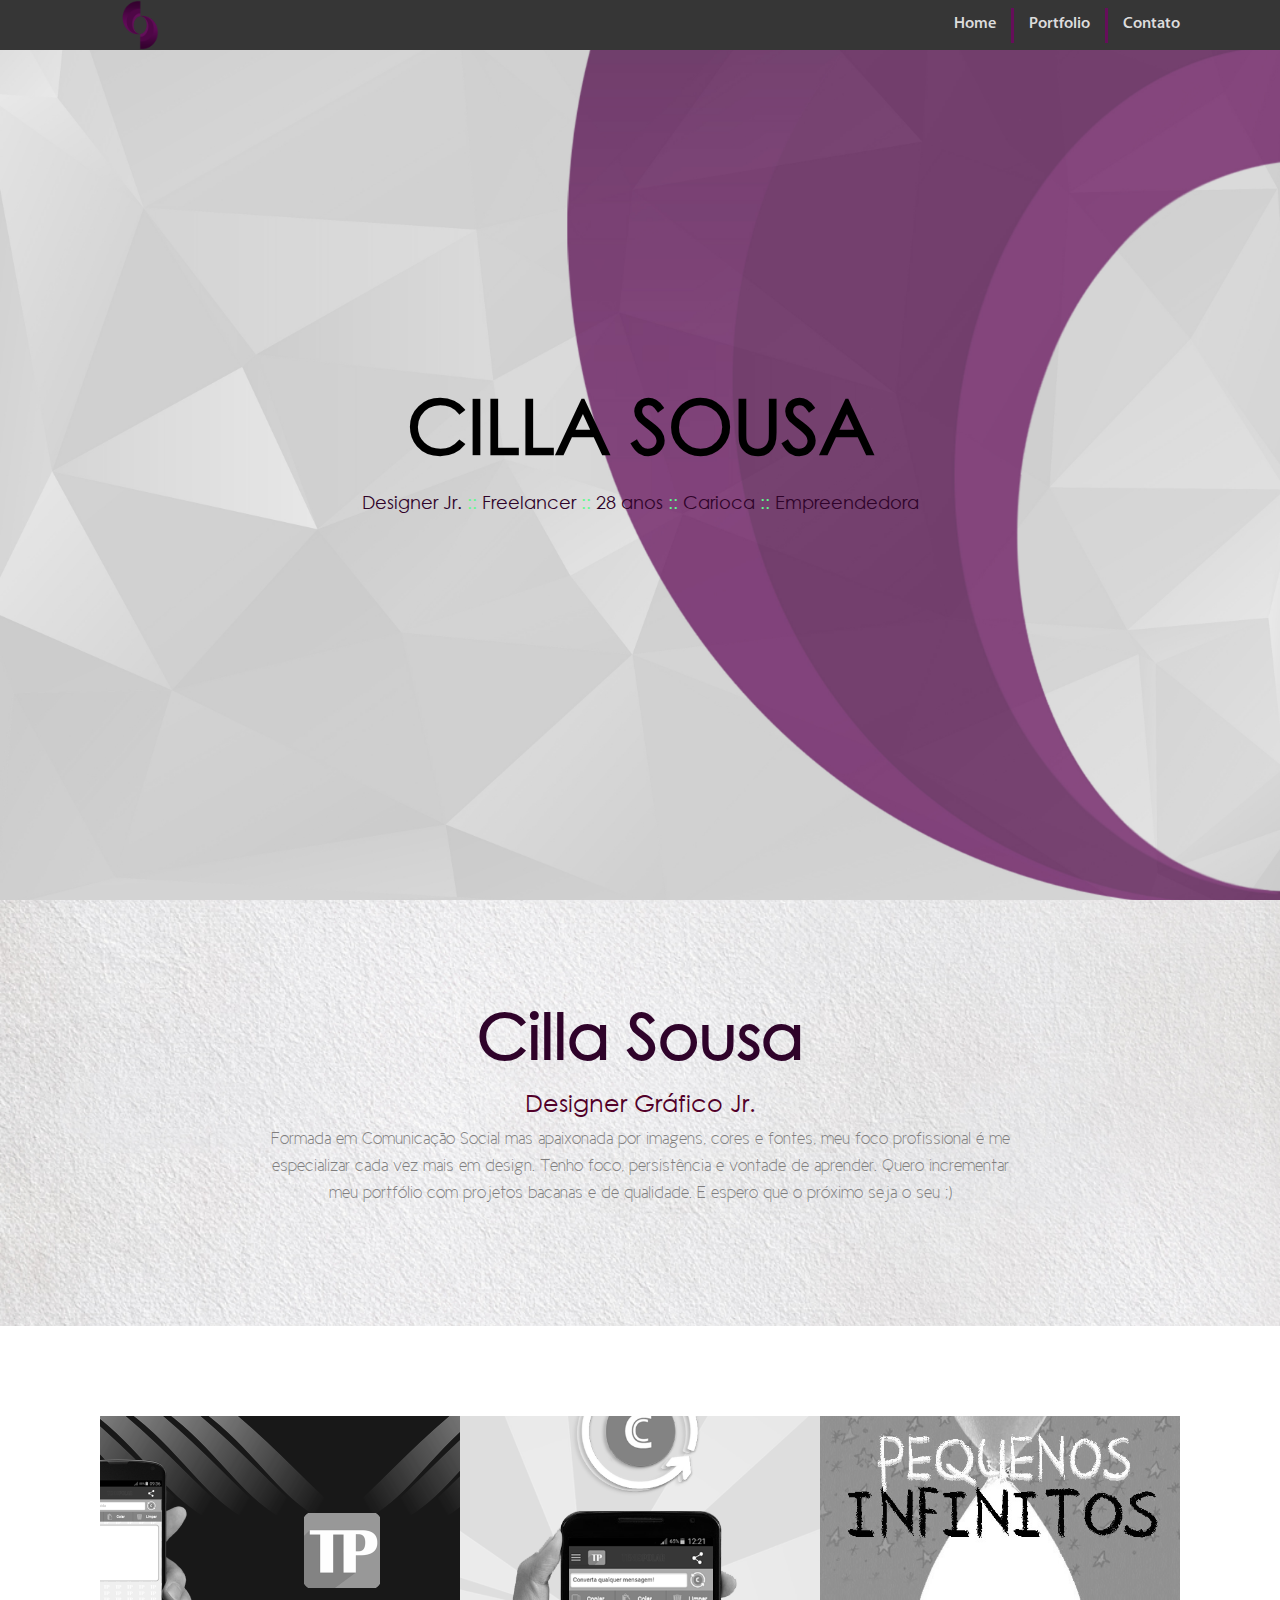
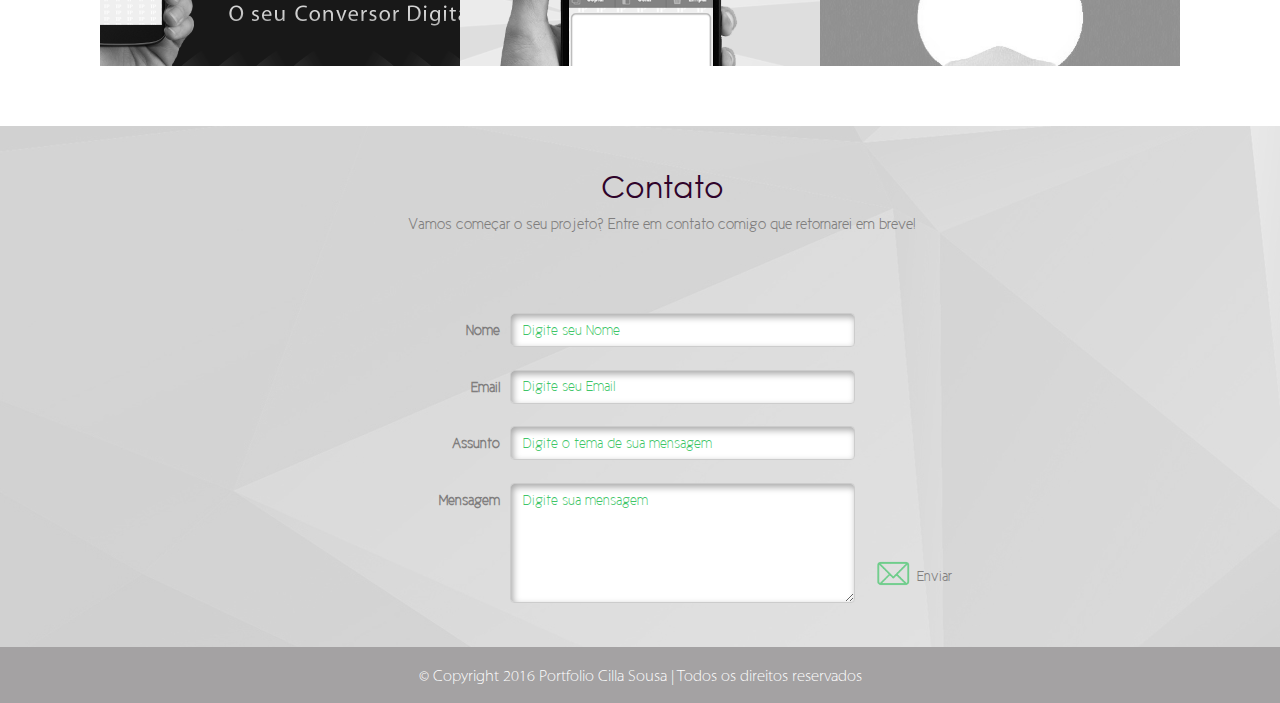
==== commit c2ddc03c: "alteracoes" ====
--- a/index.html
+++ b/index.html
@@ -304,7 +304,7 @@
     <img id="btnTopo" src="Content/images/up_arrow_gray.png" data-href="#page-top" alt="">
     
 
-    <footer class="footer">© Copyright 2016 Portfolio Cilla Sousa | Todos direitos reservados</footer>
+    <footer class="footer">© Copyright 2016 Portfolio Cilla Sousa | Todos os direitos reservados</footer>
     
     <!-- Modernizr -->
     <script src="Content/js/modernizr.js"></script>
--- a/Content/creative.css
+++ b/Content/creative.css
@@ -336,7 +336,7 @@
 .btn-default.active,
 .open > .dropdown-toggle.btn-default {
     border-color: #ededed;
-    color: #222;
+    color: #3ec567;
     background-color: #f2f2f2;
 }
 
@@ -472,6 +472,12 @@
   color: white;
 }
 
+@media(max-width: 768px){
+    .footer{
+        font-size: 12px;
+    }
+}
+
 .alertFade {
     border: 1px solid transparent;
     border-radius: 4px;
@@ -772,6 +778,7 @@
 #txtMensagem{
     font-family: 'CicleFina';
     font-size: 15px;
+    color: #3ec567;
     box-shadow: inset 2px 3px 7px #a6a6a6;
 }
 
@@ -780,6 +787,19 @@
 #txtAssunto:focus,
 #txtMensagem:focus{
     border-color: #78D694;
+}
+
+::-webkit-input-placeholder { /* Chrome/Opera/Safari */
+  color: #3ec567 !important;
+}
+::-moz-placeholder { /* Firefox 19+ */
+  color: #3ec567 !important;
+}
+:-ms-input-placeholder { /* IE 10+ */
+  color: #3ec567 !important;
+}
+:-moz-placeholder { /* Firefox 18- */
+  color: #3ec567 !important;
 }
 
 .contactTitle{
@@ -867,7 +887,7 @@
     overflow-x: scroll;
     overflow-y: hidden;
     white-space: nowrap;
-    width: 350px;
+    width: 320px;
     margin: 0 auto;
     margin-bottom: 40px;
 }
@@ -887,6 +907,7 @@
     #btnTopo{
         position: fixed;
         top: 75%;
+        left: 120%;
         cursor: pointer;
         transition-property: all;
         transition-duration: 1000ms;
@@ -899,4 +920,10 @@
     #btnTopo.affix{
         left: 85%;
     }
+}
+
+@media(max-width: 768px){
+    #btnTopo{
+        display: none;
+    }
 }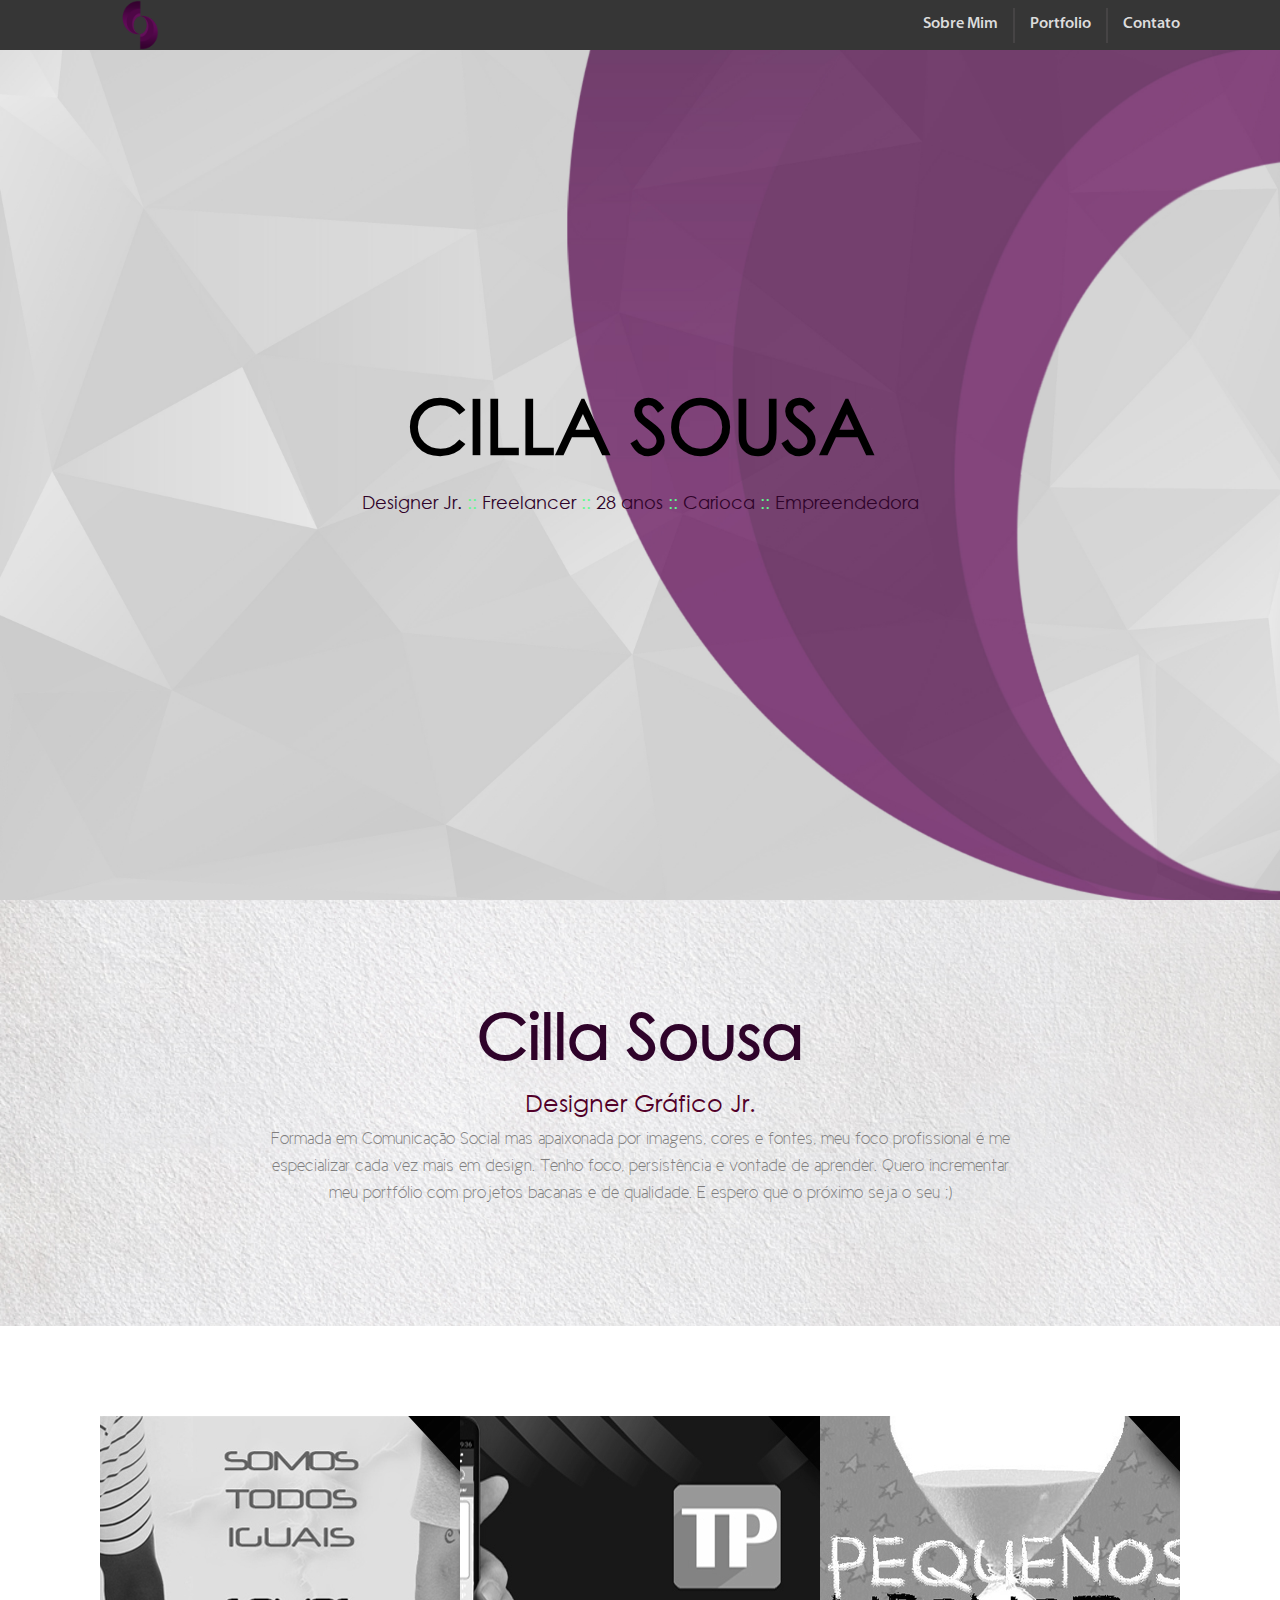
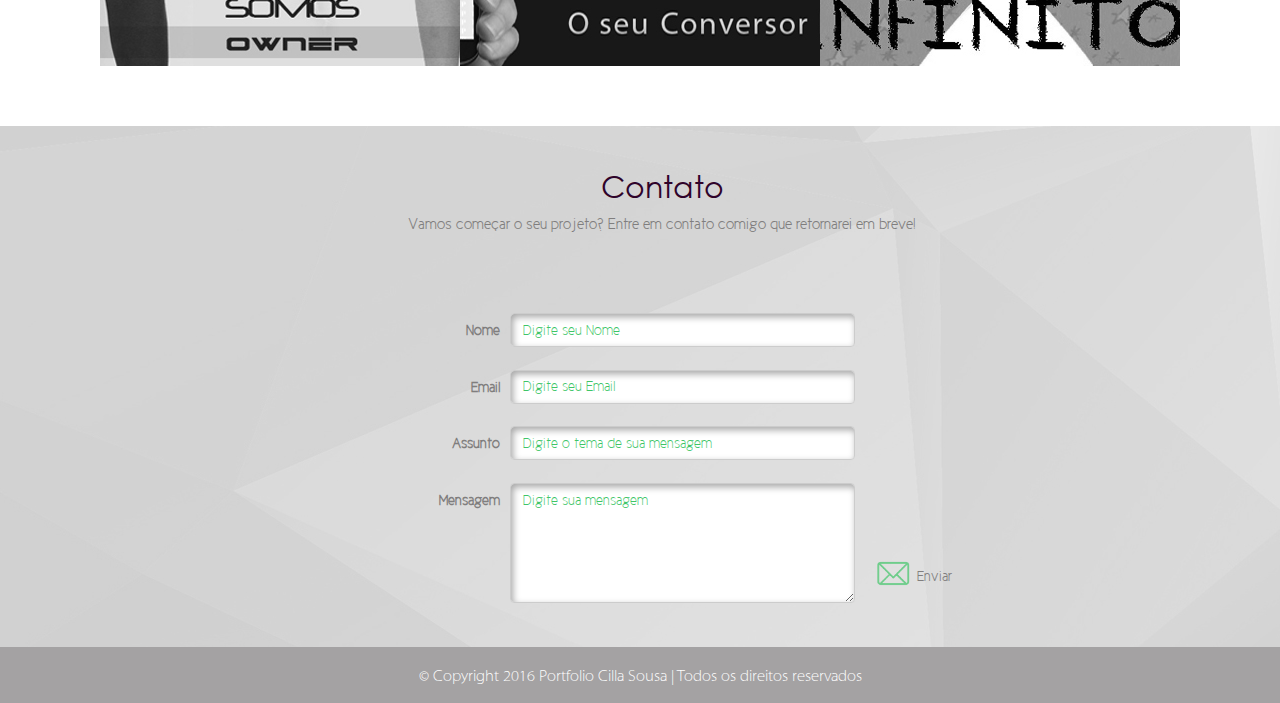
==== commit b9e86001: "correcao" ====
--- a/index.html
+++ b/index.html
@@ -52,7 +52,7 @@
     		<div class="collapse navbar-collapse" id="bs-example-navbar-collapse-1">
     			<ul class="nav navbar-nav navbar-right menuAnim">
     				<li class="menuBorderRight">
-    					<a class="page-scroll" href="#about">Home</a>
+    					<a class="page-scroll" href="#about">Sobre Mim</a>
     				</li>
     				<li class="menuBorderRight">
     					<a class="page-scroll" href="#portfolio">Portfolio</a>
--- a/Content/creative.css
+++ b/Content/creative.css
@@ -593,10 +593,10 @@
         margin-right: 0px;
     }
     .menuAnim.affix-top .menuBorderRight{
-        border-right: 3px solid #660E5A;
+        border-right: 2px solid #464445;
     }
     .menuAnim.affix .menuBorderRight{
-        border-right: 3px solid #CDCDCD;
+        border-right: 2px solid #CDCDCD;
         transition-property: all;
         transition-duration: 1000ms;
         transition-timing-function: ease-in-out;
@@ -839,15 +839,15 @@
 }
 
 .accordion ul li:nth-child(1) {
-    background-image: url("images/portfolio/TenisPolar/Feature Graphic.png"); 
+    background-image: url("images/portfolio/capa1.jpg"); 
 }
 
 .accordion ul li:nth-child(2) { 
-    background-image: url("images/portfolio/TenisPolar/divulgacao_facebook.png");
+    background-image: url("images/portfolio/capa2.jpg");
      }
 
 .accordion ul li:nth-child(3) { 
-    background-image: url("images/portfolio/PequenosInfinitos/CAPA1.jpg"); 
+    background-image: url("images/portfolio/capa3.jpg"); 
 }
 
 .accordion ul li:nth-child(1):hover{
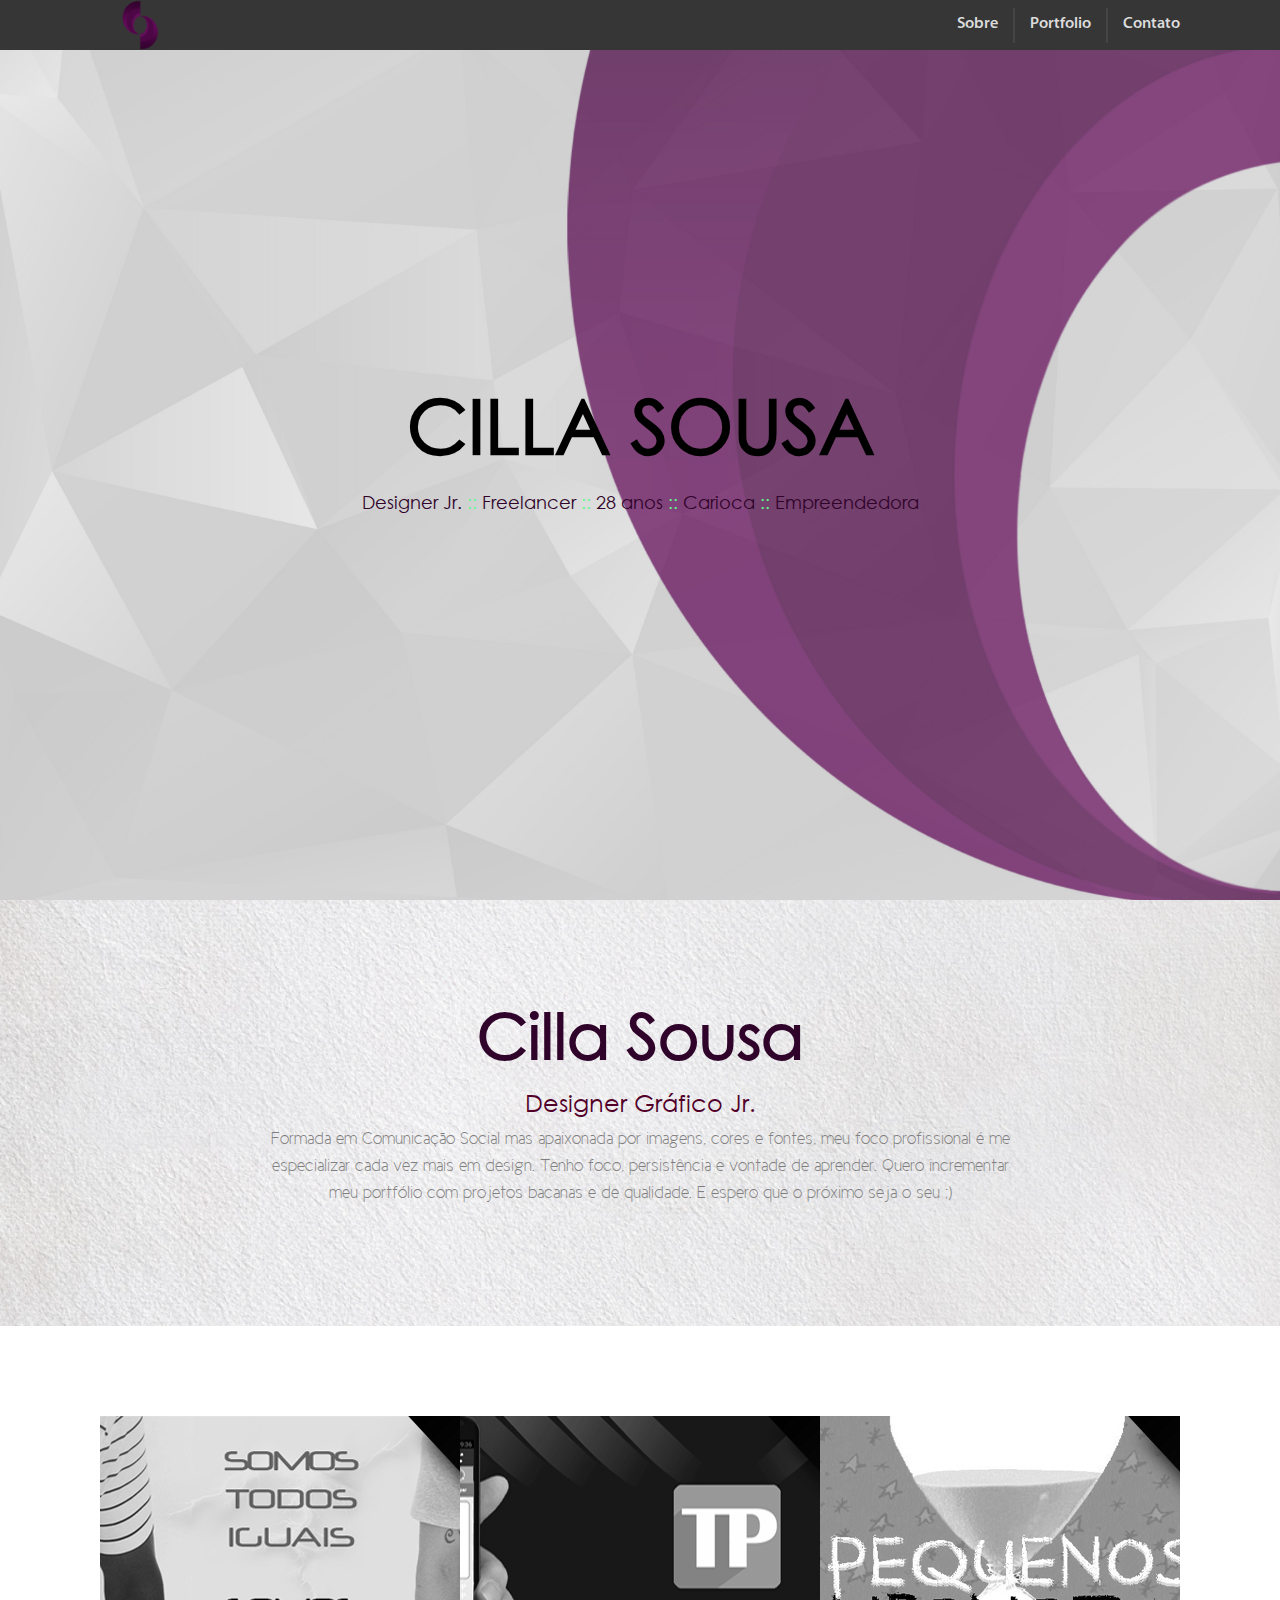
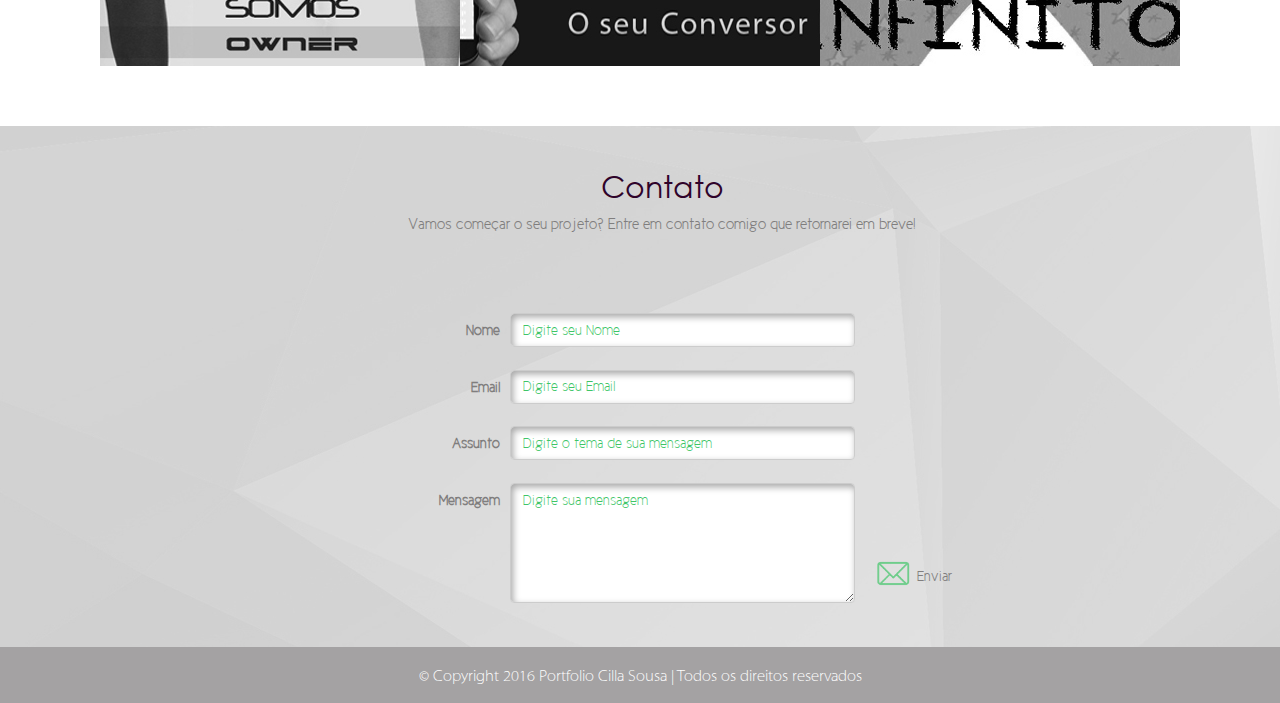
==== commit e8d32144: "correcao" ====
--- a/index.html
+++ b/index.html
@@ -52,7 +52,7 @@
     		<div class="collapse navbar-collapse" id="bs-example-navbar-collapse-1">
     			<ul class="nav navbar-nav navbar-right menuAnim">
     				<li class="menuBorderRight">
-    					<a class="page-scroll" href="#about">Sobre Mim</a>
+    					<a class="page-scroll" href="#about">Sobre</a>
     				</li>
     				<li class="menuBorderRight">
     					<a class="page-scroll" href="#portfolio">Portfolio</a>
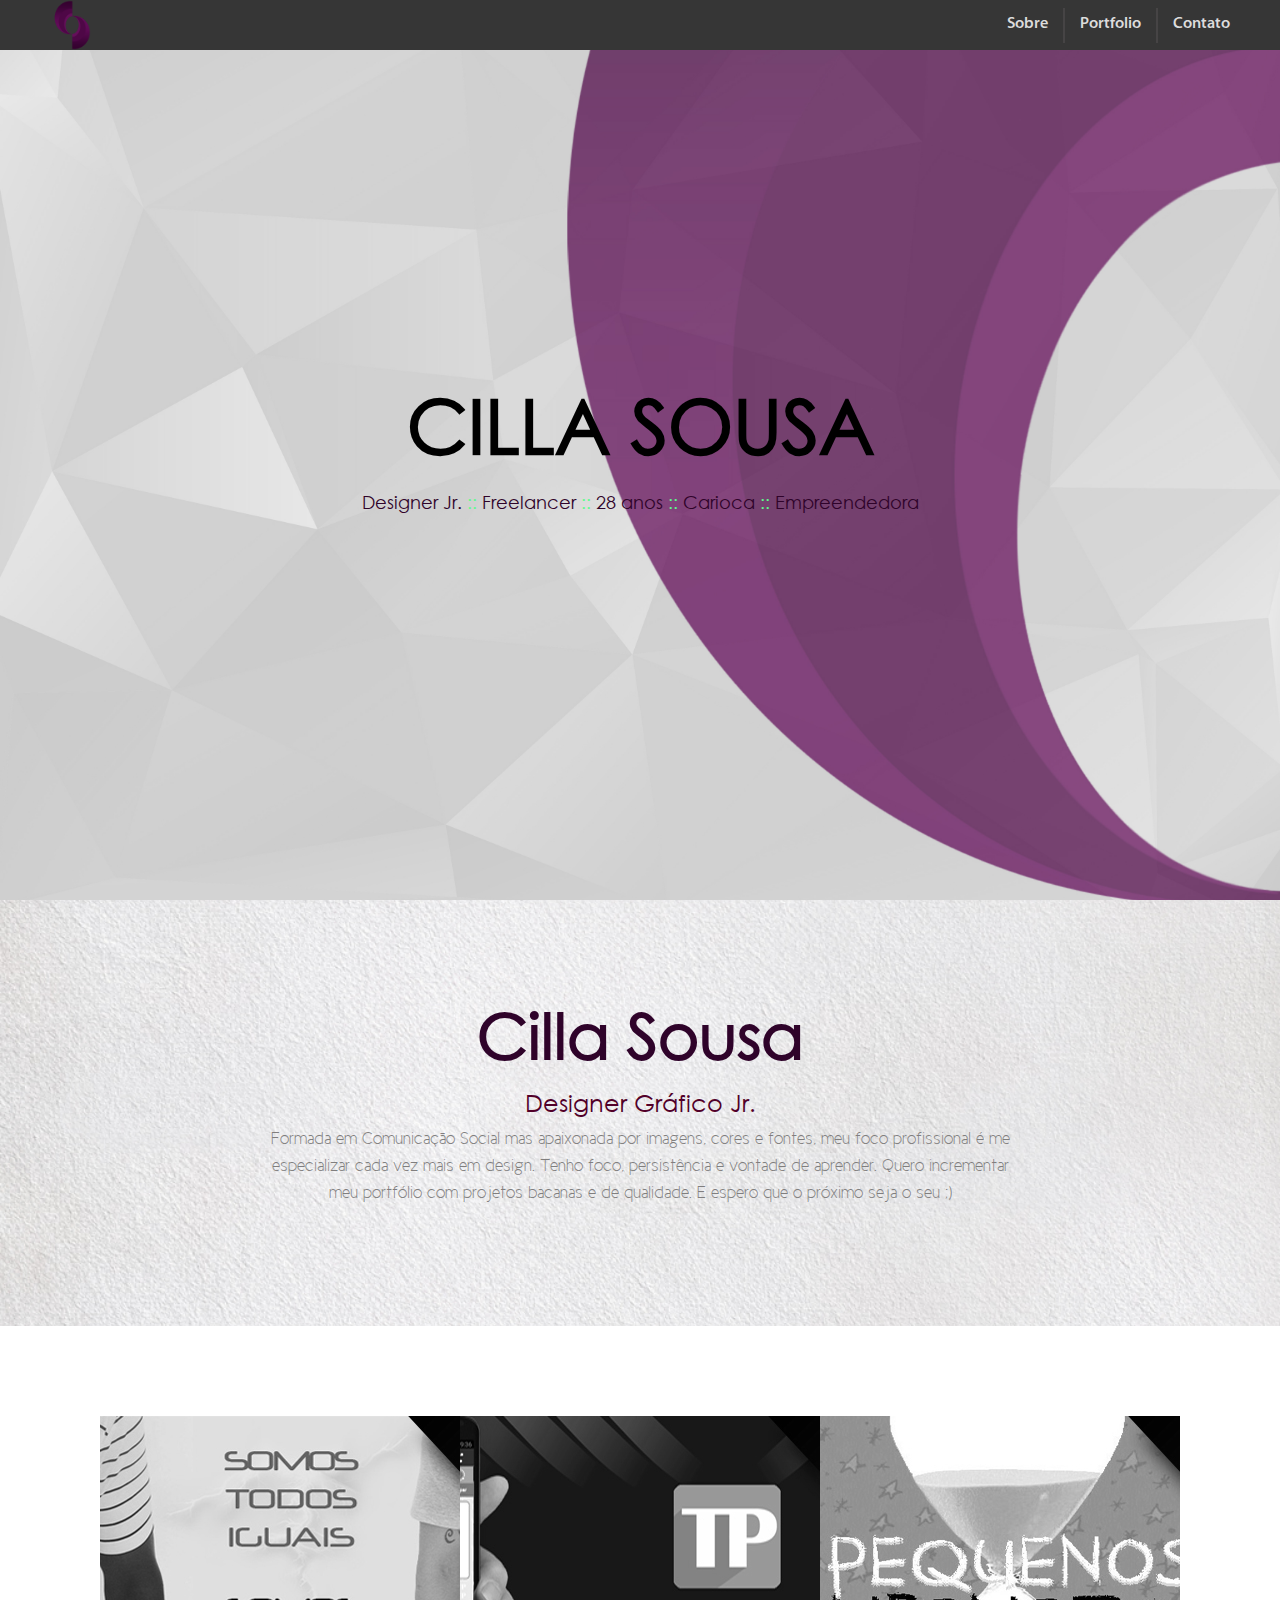
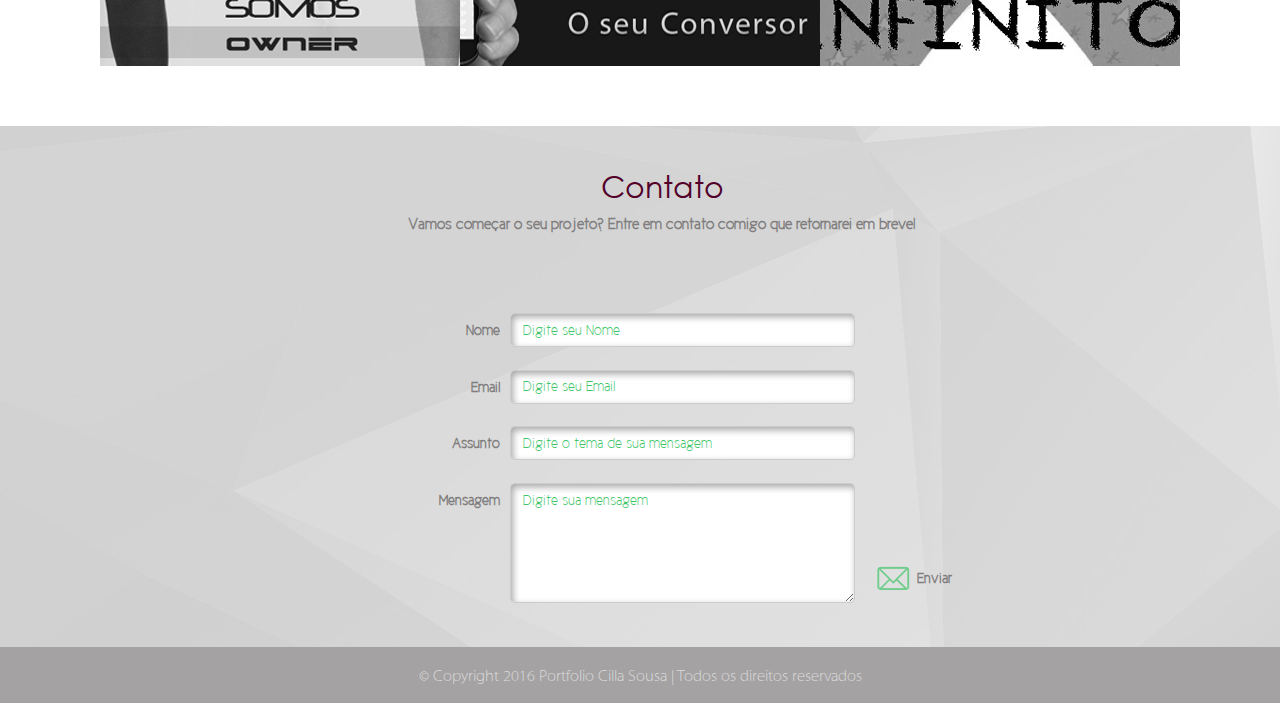
==== commit 9373d15c: "correcao" ====
--- a/index.html
+++ b/index.html
@@ -247,7 +247,7 @@
     	<div class="container">
     		<div class="row contactTitle">
     			<div class="col-sm-6 col-sm-offset-3 text-center">
-    				<h2 class="section-heading roxoHeader">Contato</h2>
+    				<h2 class="section-heading contatoColor">Contato</h2>
     				<p class="cinzaTexto">Vamos começar o seu projeto? Entre em contato comigo que retornarei em breve!</p>
     			</div>
 			</div>
--- a/Content/jcarousel.css
+++ b/Content/jcarousel.css
@@ -49,17 +49,18 @@
     position: absolute;
     top: 50%;
     margin-top: -15px;
-    width: 30px;
-    height: 30px;
+    width: 32px;
+    height: 32px;
     text-align: center;
-    /*background: #3ec567;*/
+    background: #CDCDCD;
     color: #fff;
     text-decoration: none;
-    text-shadow: 0 0 1px #000;
-    font: 90px/27px Arial, sans-serif;
+    /*text-shadow: 0 0 1px #000;*/
+    font: 30px/27px Arial, sans-serif;
     -webkit-border-radius: 30px;
     -moz-border-radius: 30px;
     border-radius: 30px;
+    opacity: 0.8;
 }
 
 .jcarousel-control-prev:hover,
@@ -76,6 +77,7 @@
 
 .jcarousel-control-next {
     right: 15px;
+    padding-left: 3px;
 }
 
 /** Carousel Pagination **/
--- a/Content/creative.css
+++ b/Content/creative.css
@@ -469,7 +469,7 @@
   background-color: #A4A2A3;
   text-align: center;
   font-family: 'MyriadProLight';
-  color: white;
+  color: #dcdcdc;
 }
 
 @media(max-width: 768px){
@@ -550,7 +550,7 @@
         filter: grayscale(0%);
         background: url(images/LOGO-portfolio.png);
         background-size: cover;
-        margin-left: 100px;
+        margin-left: 32px;
         position: relative;
         cursor: pointer;
     }
@@ -585,7 +585,7 @@
     }
     .menuAnim.affix-top{
         margin-top: 0px;
-        margin-right: 70px;
+        margin-right: 20px;
     }
 
     .menuAnim.affix{
@@ -682,6 +682,10 @@
     color: #2f032a !important;
 }
 
+.contatoColor{
+    color: #520029 !important;
+}
+
 .resumo h3{
     color: #520029;
     font-family: "CenturyGothicRegular";
@@ -758,14 +762,15 @@
     height: auto;
     width: 40px;
     cursor: pointer;
-    margin-top: -8px;
+    margin-top: -3px;
 }
 
 .cinzaTexto,
 .btnEnviarEmail a{
     color: #807e7e;
-    font-family: 'CicleSemi';
+    font-family: 'CicleFina';
     margin-left: -1px;
+    font-weight: bold;
 }
 
 .menuAnim .active a{
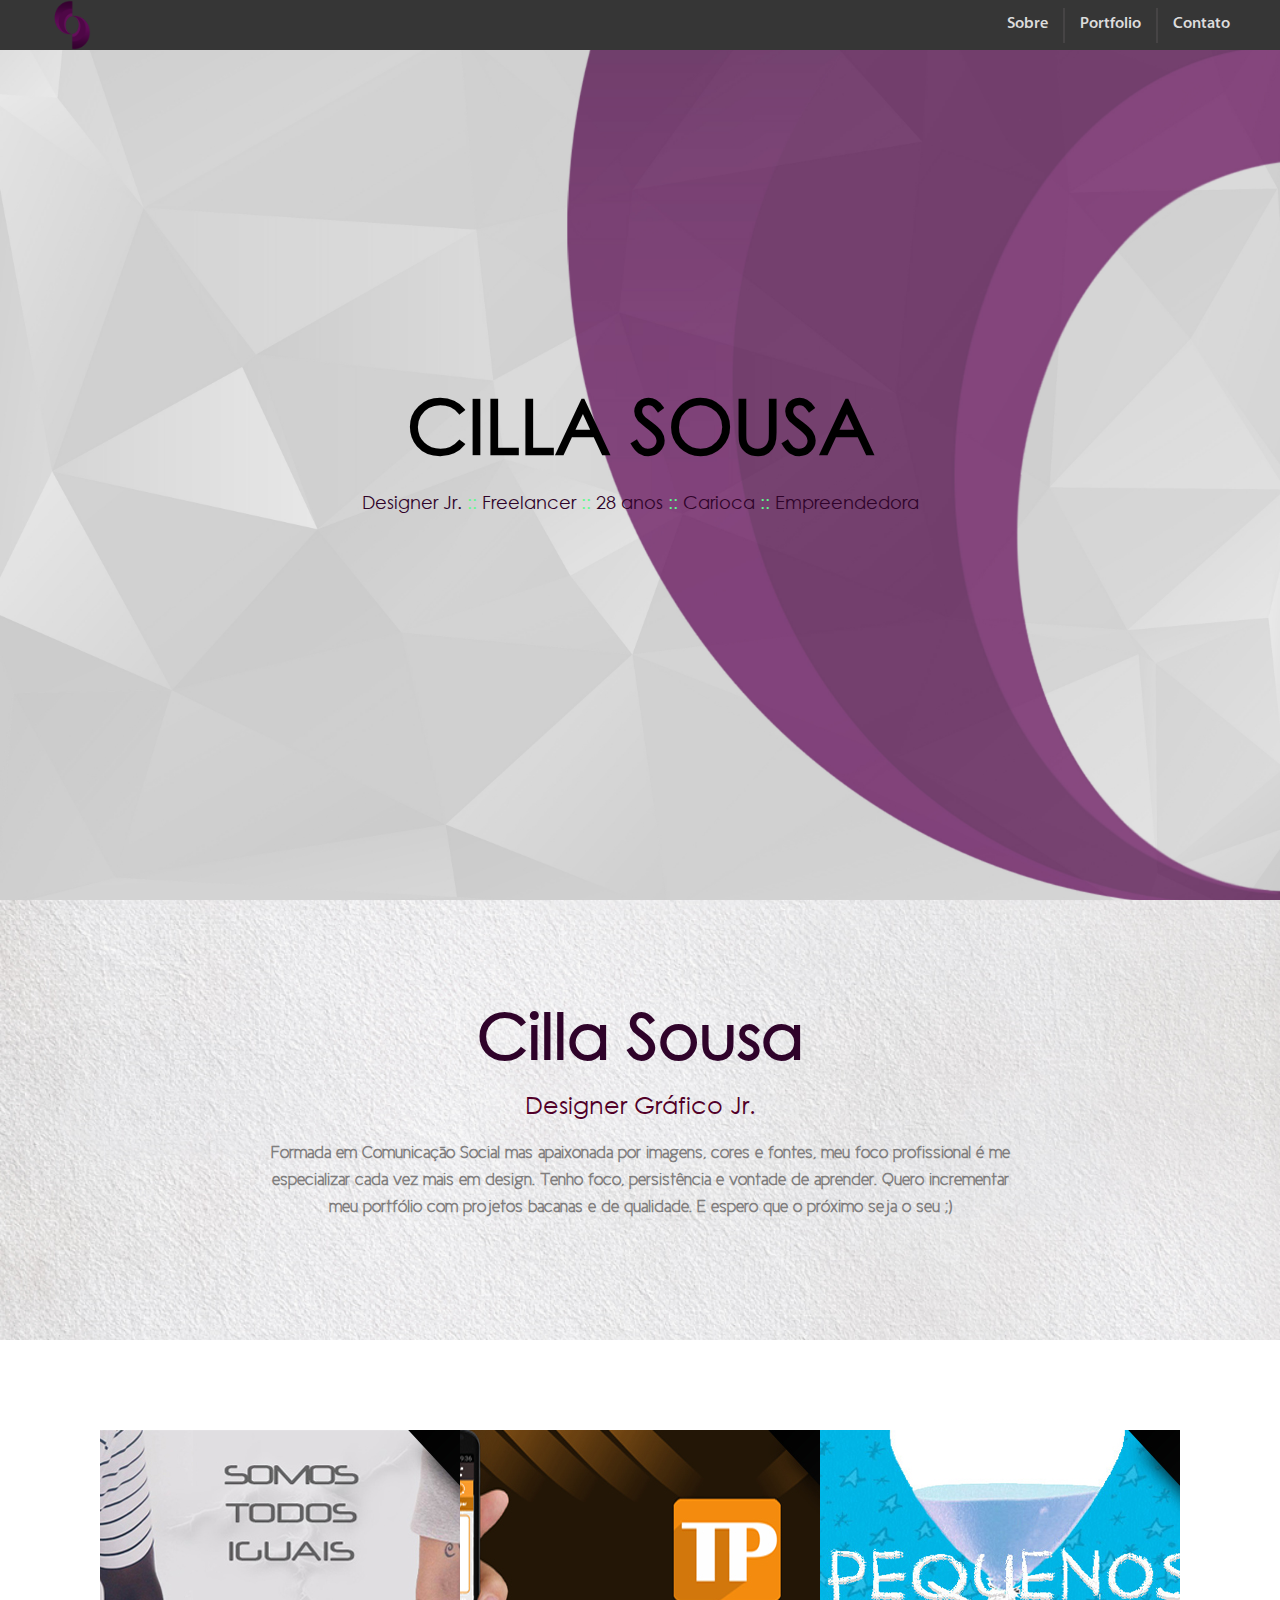
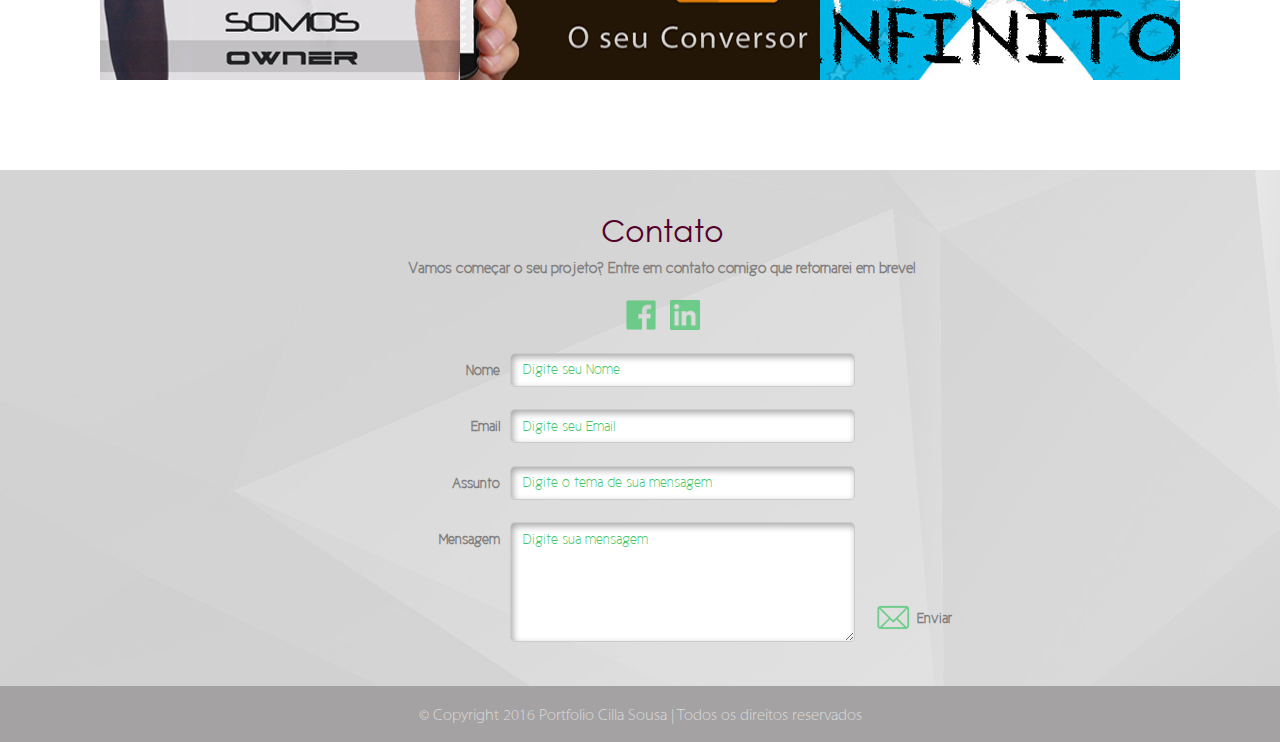
==== commit bb229a5b: "correcoes" ====
--- a/index.html
+++ b/index.html
@@ -251,6 +251,13 @@
     				<p class="cinzaTexto">Vamos começar o seu projeto? Entre em contato comigo que retornarei em breve!</p>
     			</div>
 			</div>
+            <div class="row contactTitle">
+                <div class="col-sm-6 col-sm-offset-3 text-center">
+                    <img class="socialMedia" src="Content/images/facebook-icon.png" />
+                    <a target="_blank" href="http://www.linkedin.com/in/priscillaaurelia
+"><img class="socialMedia" src="Content/images/linkedin-icon.png" /></a>
+                </div>
+            </div>
 			<div class="row">
     			<div class="col-sm-8 col-sm-offset-2 text-center">
     				<div class="form-group">
--- a/Content/creative.css
+++ b/Content/creative.css
@@ -499,6 +499,7 @@
 
 .divGalery {
     margin-top: 30px;
+    margin-bottom: 30px;
 }
 
 .divGalery img {
@@ -680,6 +681,7 @@
 .resumo h1,
 .roxoHeader{ 
     color: #2f032a !important;
+    margin-bottom: 0px;
 }
 
 .contatoColor{
@@ -689,12 +691,15 @@
 .resumo h3{
     color: #520029;
     font-family: "CenturyGothicRegular";
+    margin-top: 22px;
+    margin-bottom: 22px;
 }
 
 .resumo p{
     color: #807e7e;
     font-size: 18px;
     font-family: "CicleFina";
+    font-weight: bold;
 }
 
 .cillaH2{
@@ -808,7 +813,7 @@
 }
 
 .contactTitle{
-    margin: -5% 0% 5% 4%;
+    margin: -5% 0% 2% 4%;
 }
 
 /* Accordion */
@@ -840,7 +845,7 @@
     transition: all 500ms ease;
     background-size: cover;
     cursor: pointer;
-    -webkit-filter: grayscale(1); /* Google Chrome, Safari 6+ & Opera 15+ */
+    /*-webkit-filter: grayscale(1);  Google Chrome, Safari 6+ & Opera 15+ */
 }
 
 .accordion ul li:nth-child(1) {
@@ -931,4 +936,11 @@
     #btnTopo{
         display: none;
     }
+}
+
+.socialMedia{
+    height: auto;
+    width: 30px;
+    margin-right: 5px;
+    margin-left: 5px;
 }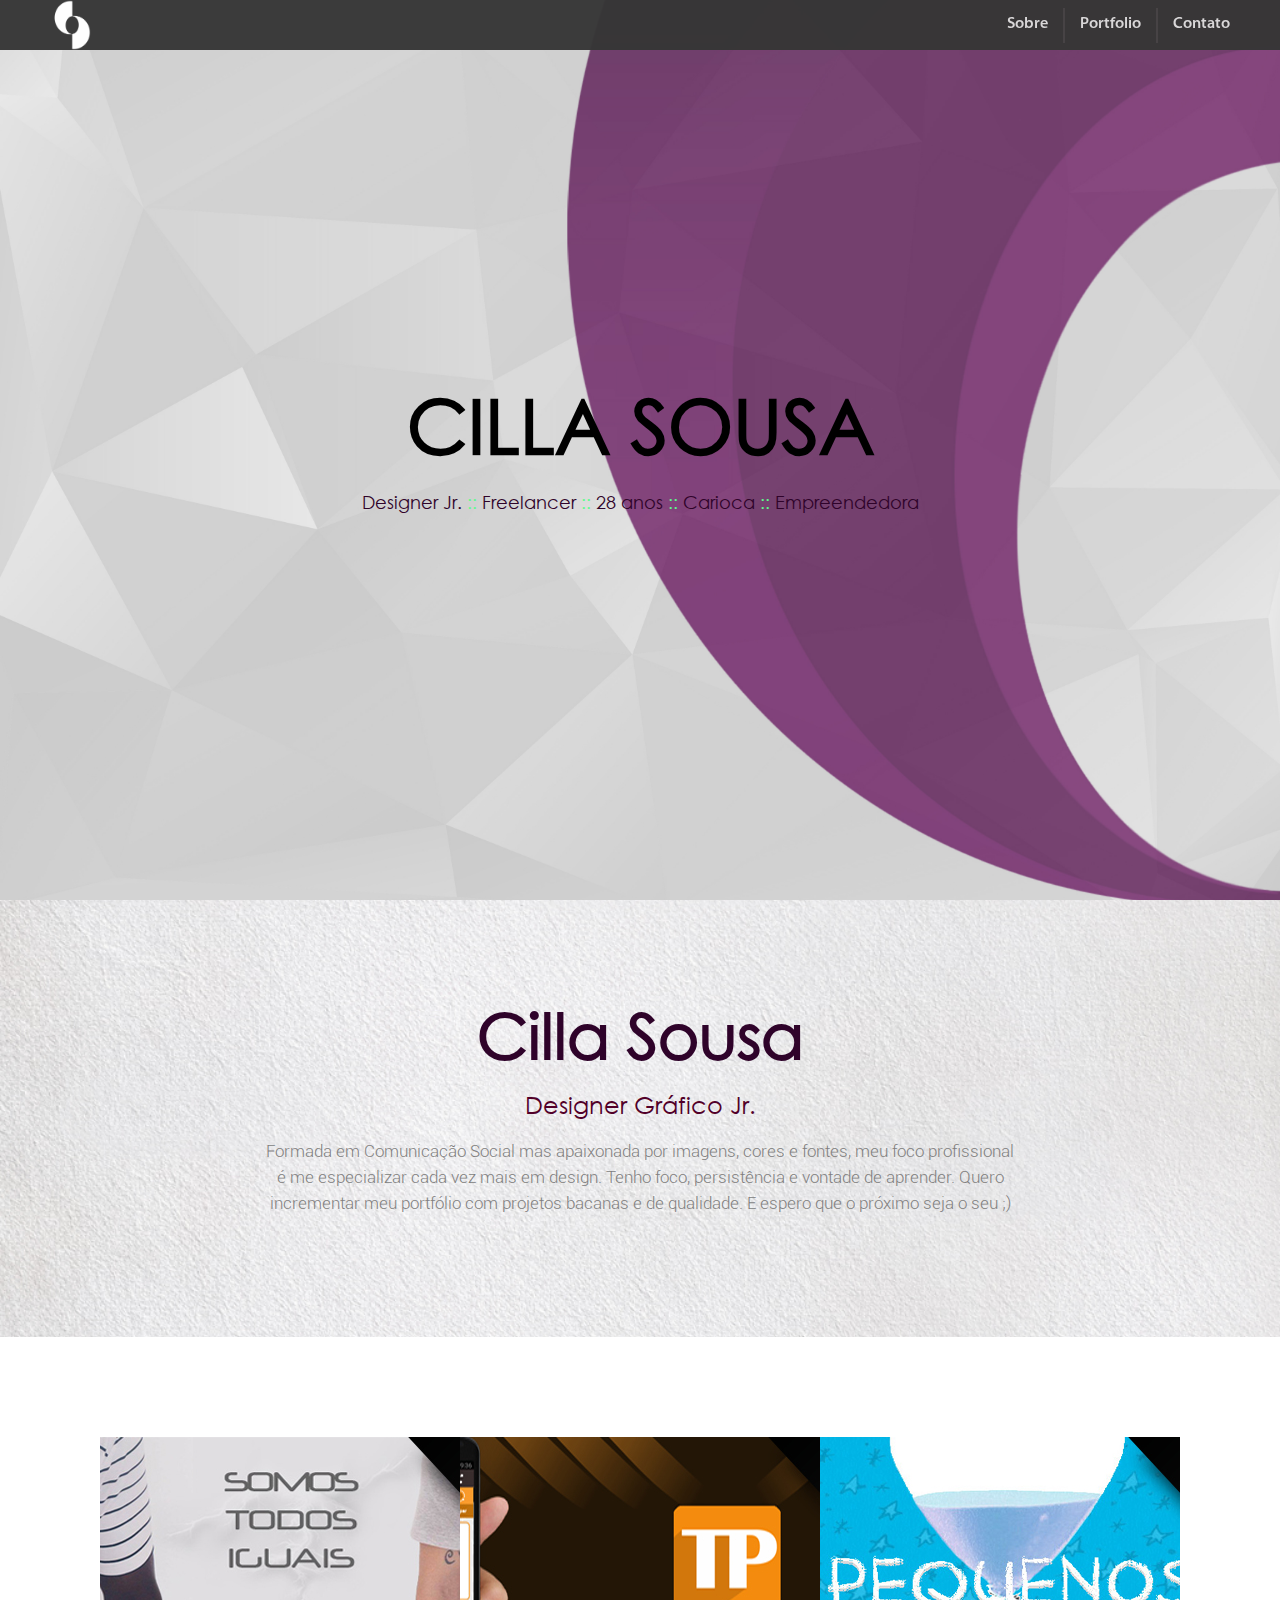
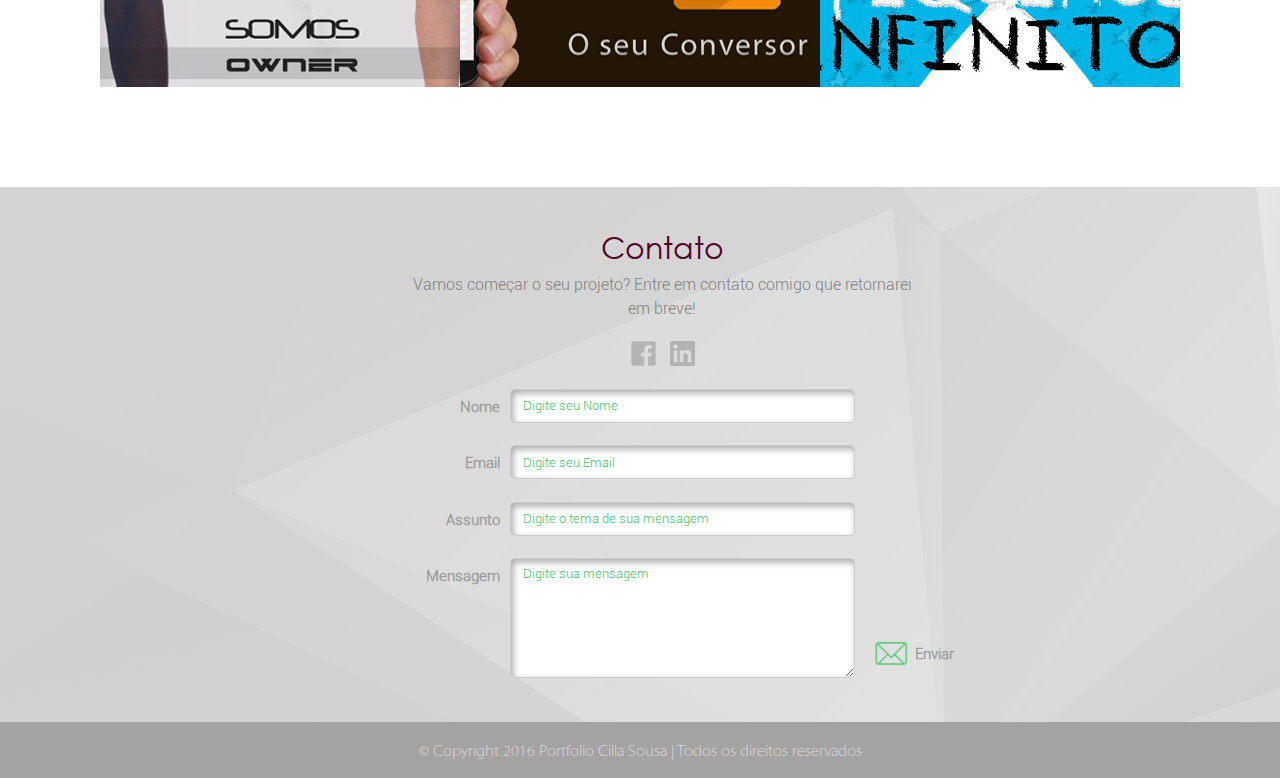
==== commit 61049a39: "alteracoes portfolio" ====
--- a/index.html
+++ b/index.html
@@ -117,40 +117,32 @@
         </div>
     </section> -->
 
-    <section class="galery-padding" id="portfolio" >
+    <section id="portfolio">
         <div class="header-content">
             <div class="container divGalery">
+
+            </div>
+        </div>
+    </section> 
+
+    <section id="portfolioDetails" style="display: none;">
+        <h1 class='projetoH1' id="portfolioDetailTitle"></h1>
+        <p class='projetoDescription' id="portfolioDetailDescription" style='text-align: center'></p>
+        <div class="header-content">
+            <div class="container divGaleryDetails">
                 
             </div>
         </div>
-    </section> 
+    </section>
 
     <!-- Lightboxes Owner-->
-    <div class="modal fade" id="lightboxOwner" tabindex="-1" role="dialog" aria-labelledby="myModalLabel">
+    <div class="modal fade" id="lightbox" tabindex="-1" role="dialog" aria-labelledby="myModalLabel">
         <div class="vertical-alignment-helper">    
             <div class="modal-dialog modal-dialog-interno vertical-align-center" role="document">
                 <div class="modal-content">
                     <div class="modal-body">
-                        <div class="wrapper">
-                            <h1 class="projetoH1">Owner Wearing</h1>
-
-                            <p class="projetoDescription" style="text-align: center">Projeto feito para uma nova loja de roupas recem lançada.</p>
-
-                            <div class="jcarousel-wrapper">
-                                <div class="jcarousel">
-                                    <ul style="left: 0px; top: 0px;">
-                                        <li style="width: 200px;"><img src="Content/images/portfolio/Owner/ownerLogo.jpg" alt="Image 1"></li>
-                                        <li style="width: 200px;"><img src="Content/images/portfolio/Owner/owner.jpg" alt="Image 2"></li>
-                                        <li style="width: 200px;"><img src="Content/images/portfolio/Owner/owner2.jpg" alt="Image 3"></li>
-                                        <li style="width: 200px;"><img src="Content/images/portfolio/Owner/owner3.jpg" alt="Image 4"></li>
-                                        <li style="width: 200px;"><img src="Content/images/portfolio/Owner/capa_face.jpg" alt="Image 4"></li>
-                                    </ul>
-                                </div>
-
-                                <a href="#" class="jcarousel-control-prev" data-jcarouselcontrol="true">‹</a>
-                                <a href="#" class="jcarousel-control-next" data-jcarouselcontrol="true">›</a>
-                            </div>
-                        </div>
+                        <img class="lightboxImg" src="" alt="Image 1">
+                        
                     </div>
                     <div class="modal-footer">
                     <button type="button" class="btn btn-default" data-dismiss="modal">Fechar</button>
--- a/Content/creative.css
+++ b/Content/creative.css
@@ -27,6 +27,11 @@
  @font-face {
     font-family: 'MyriadProLight'; /*a name to be used later*/
     src: url('fonts/MyriadProLight.ttf'); /*URL to font*/
+}
+
+ @font-face {
+    font-family: 'RobotoLight'; /*a name to be used later*/
+    src: url('fonts/Roboto-Light.ttf'); /*URL to font*/
 }
 
 html,
@@ -99,14 +104,11 @@
     padding: 50px 0;
 }
 
-.galery-padding {
-    padding: 10px;
-}
-
 .navbar-default {
     border-color: #363636;
     background-color: #363636;
     border-width: 0 0 0;
+    opacity: 0.97;
 }
 
 .navbar-default .navbar-header .navbar-brand {
@@ -136,6 +138,9 @@
     transition-property: all;
     transition-duration: 1000ms;
     transition-timing-function: ease-in-out;
+    -webkit-box-shadow: 0px 4px 10px -3px rgba(0,0,0,0.43);
+    -moz-box-shadow: 0px 4px 10px -3px rgba(0,0,0,0.43);
+    box-shadow: 0px 4px 10px -3px rgba(0,0,0,0.43);
 }
 
 .navbar-default.affix .navbar-header .navbar-brand {
@@ -502,6 +507,16 @@
     margin-bottom: 30px;
 }
 
+.divGaleryDetails {
+    margin-top: 30px;
+    margin-bottom: 30px;
+}
+
+.divGaleryDetails img {
+    margin-bottom: 20px;
+    cursor: pointer;
+}
+
 .divGalery img {
     filter: gray; /* IE6-9 */
     -webkit-filter: grayscale(1); /* Google Chrome, Safari 6+ & Opera 15+ */
@@ -548,7 +563,7 @@
         transition-duration: 1000ms;
         transition-timing-function: ease-in-out;
         -webkit-filter: brightness(0) invert(1);
-        filter: grayscale(0%);
+        filter: brightness(0) invert(1);
         background: url(images/LOGO-portfolio.png);
         background-size: cover;
         margin-left: 32px;
@@ -558,7 +573,7 @@
     .containerLogo.affix{
         margin-left: 0%;
         -webkit-filter: brightness(1) invert(0); 
-        filter: grayscale(100%);
+        filter: brightness(1) invert(0);
         height: 50px;
         width: 48px;
     }
@@ -697,9 +712,8 @@
 
 .resumo p{
     color: #807e7e;
-    font-size: 18px;
-    font-family: "CicleFina";
-    font-weight: bold;
+    font-size: 17.3px;
+    font-family: "RobotoLight";
 }
 
 .cillaH2{
@@ -724,11 +738,14 @@
     background-size: cover;
 }
 
-#portfolio{
+#portfolio,
+#portfolioDetails{
     /*background-image: url(images/planodefundo-roxo1.jpg);*/
     background-color: white;
     background-position: center;
-    background-size: cover
+    background-size: cover;
+    padding-bottom: 20px;
+    padding-top: 20px;
 }
 
 @media(min-width: 768px){
@@ -736,8 +753,8 @@
         text-align: right;
         margin-top: 7px;
         margin-right: -20px;
-        color: #807e7e;
-        font-family: 'CicleFina';
+        color: #9e9e9e;
+        font-family: 'RobotoLight';
     }
 }
 
@@ -770,10 +787,15 @@
     margin-top: -3px;
 }
 
-.cinzaTexto,
+.cinzaTexto{
+    color: #807e7e;
+    font-family: 'RobotoLight';
+    margin-left: -1px;
+}
+
 .btnEnviarEmail a{
-    color: #807e7e;
-    font-family: 'CicleFina';
+    color: #9e9e9e;
+    font-family: 'RobotoLight';
     margin-left: -1px;
     font-weight: bold;
 }
@@ -786,8 +808,8 @@
 #txtEmail,
 #txtAssunto,
 #txtMensagem{
-    font-family: 'CicleFina';
-    font-size: 15px;
+    font-family: 'RobotoLight';
+    font-size: 13px;
     color: #3ec567;
     box-shadow: inset 2px 3px 7px #a6a6a6;
 }
@@ -940,7 +962,30 @@
 
 .socialMedia{
     height: auto;
-    width: 30px;
+    width: 25px;
     margin-right: 5px;
     margin-left: 5px;
+    filter: grayscale(100%);
+    transition-property: all;
+    transition-duration: 400ms;
+    transition-timing-function: ease-in-out;
+    cursor: pointer;
+}
+
+.socialMedia:hover{
+    filter: grayscale(0%);
+}
+
+.portfolioDetails img {
+    margin-bottom: 20px;
+}
+
+#portfolioDetails {
+    padding-top: 1px;
+}
+
+.lightboxImg {
+    max-width: 100%;
+    display: block;
+    margin: 0 auto;
 }